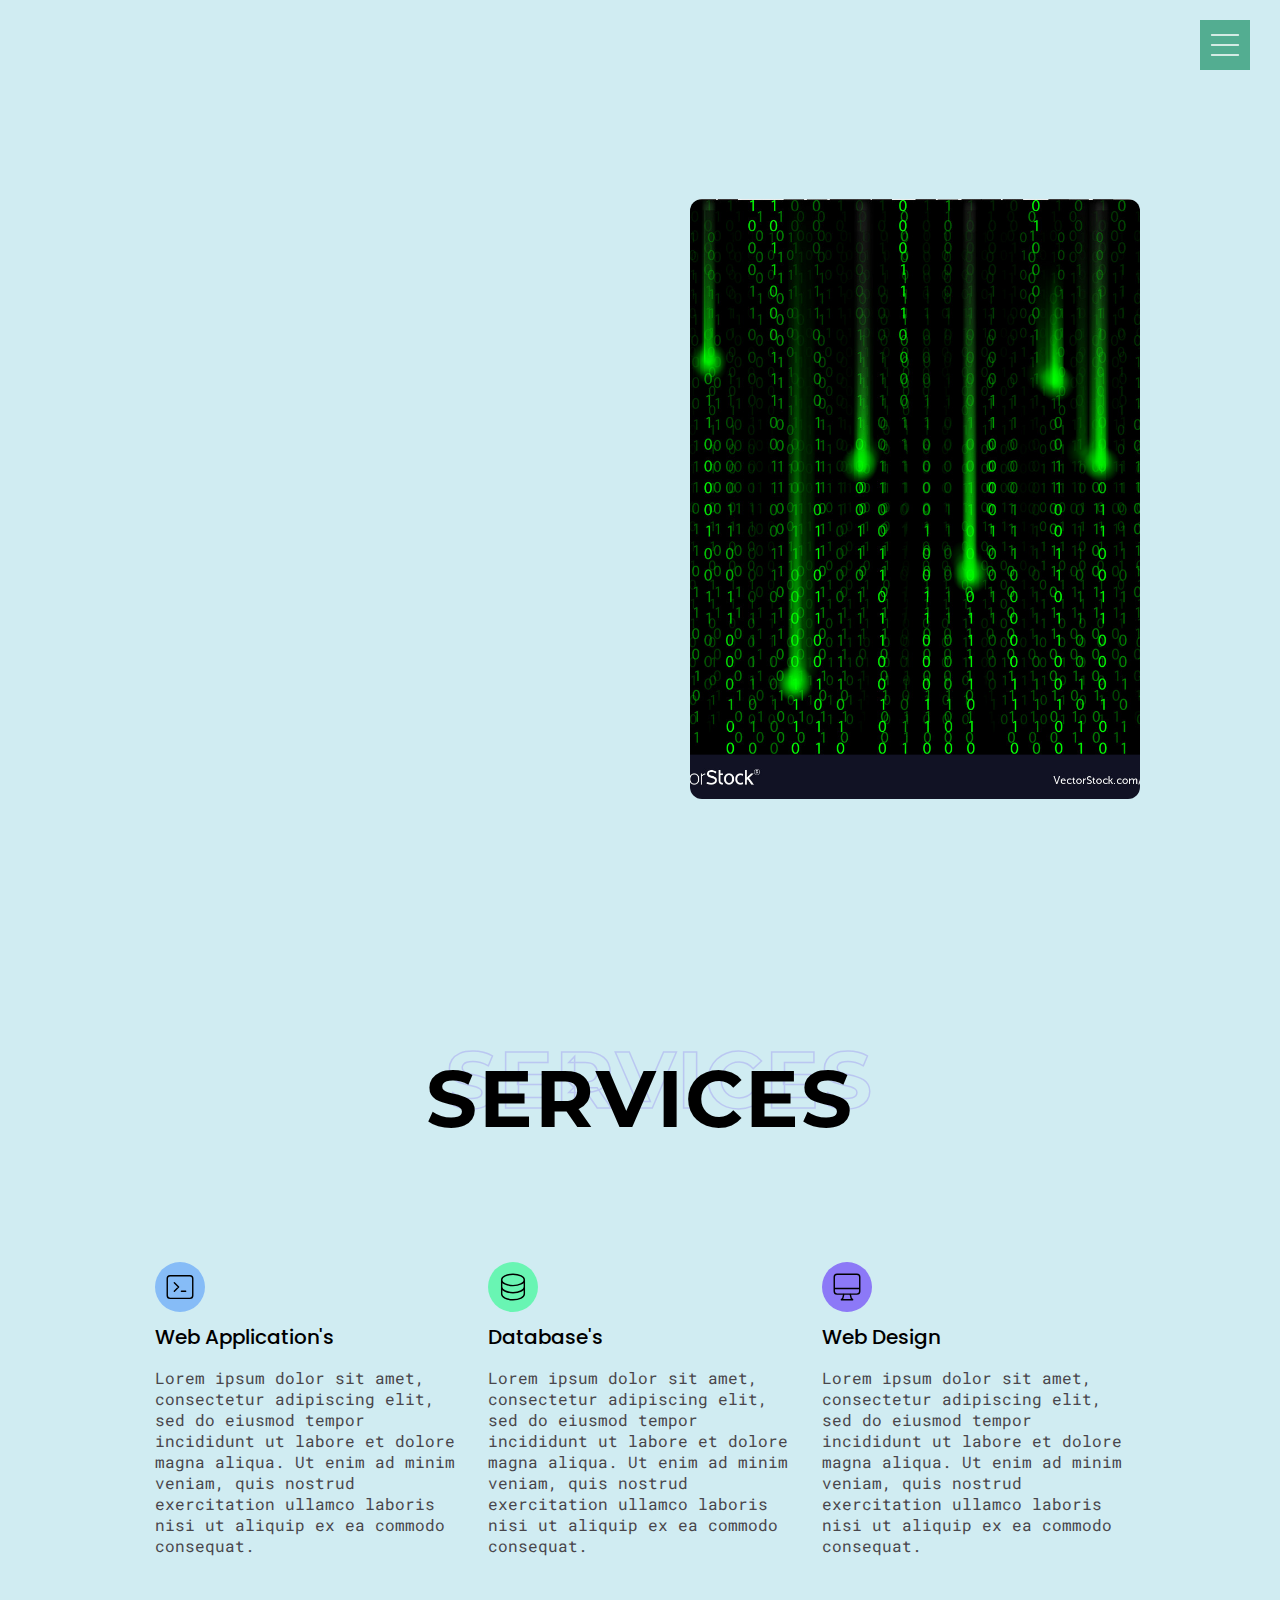
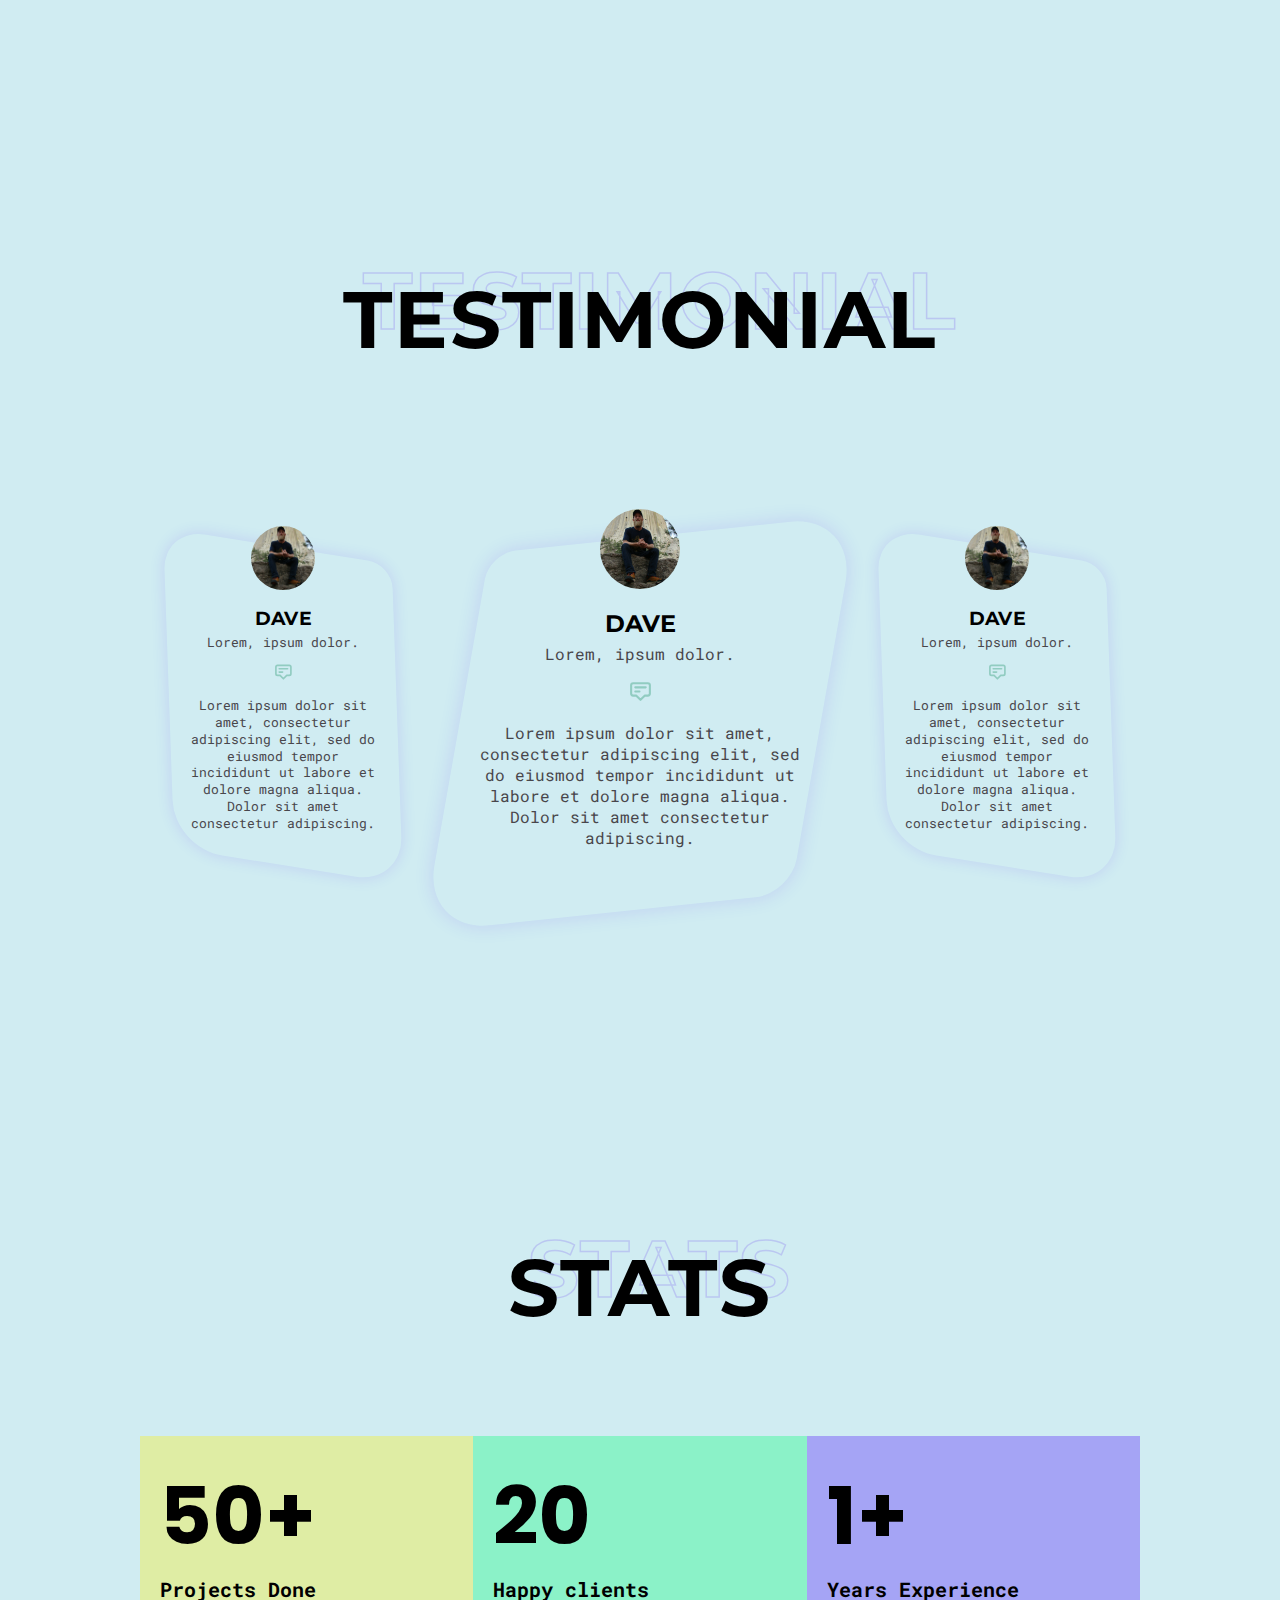
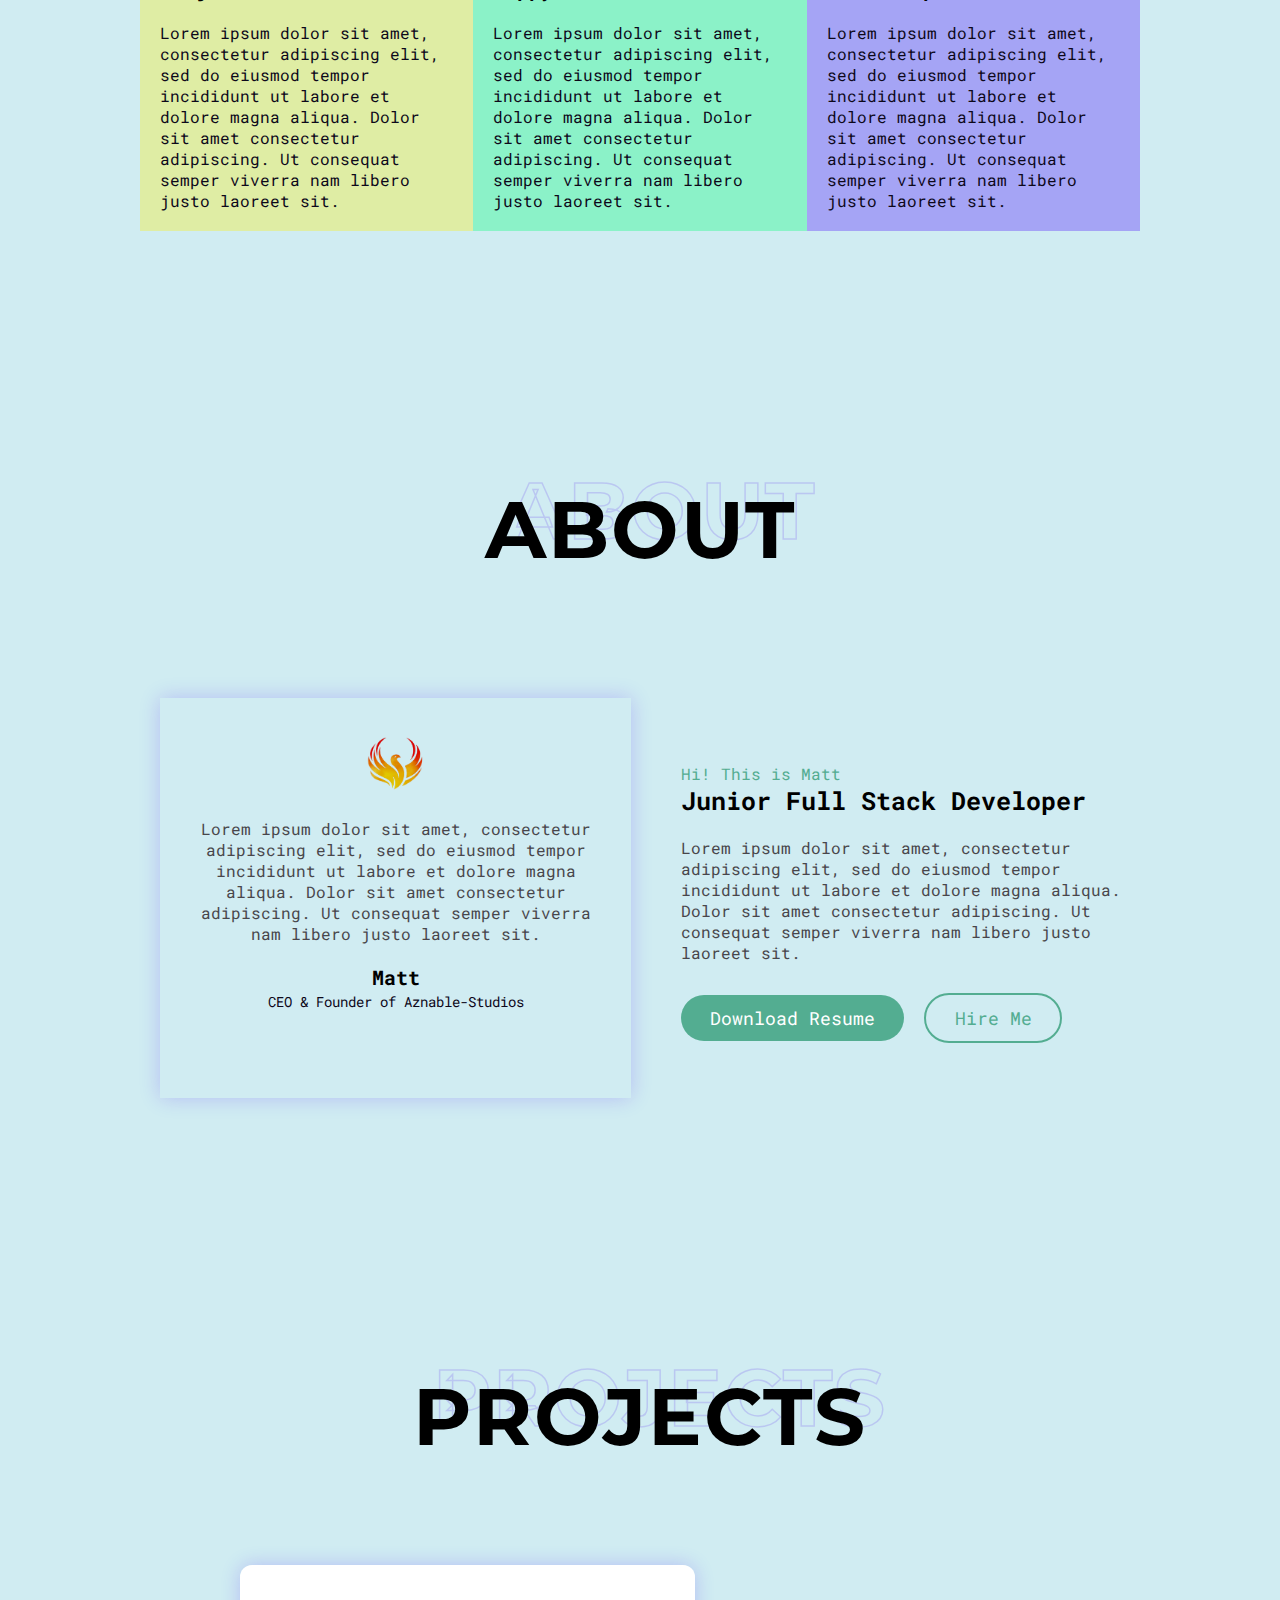
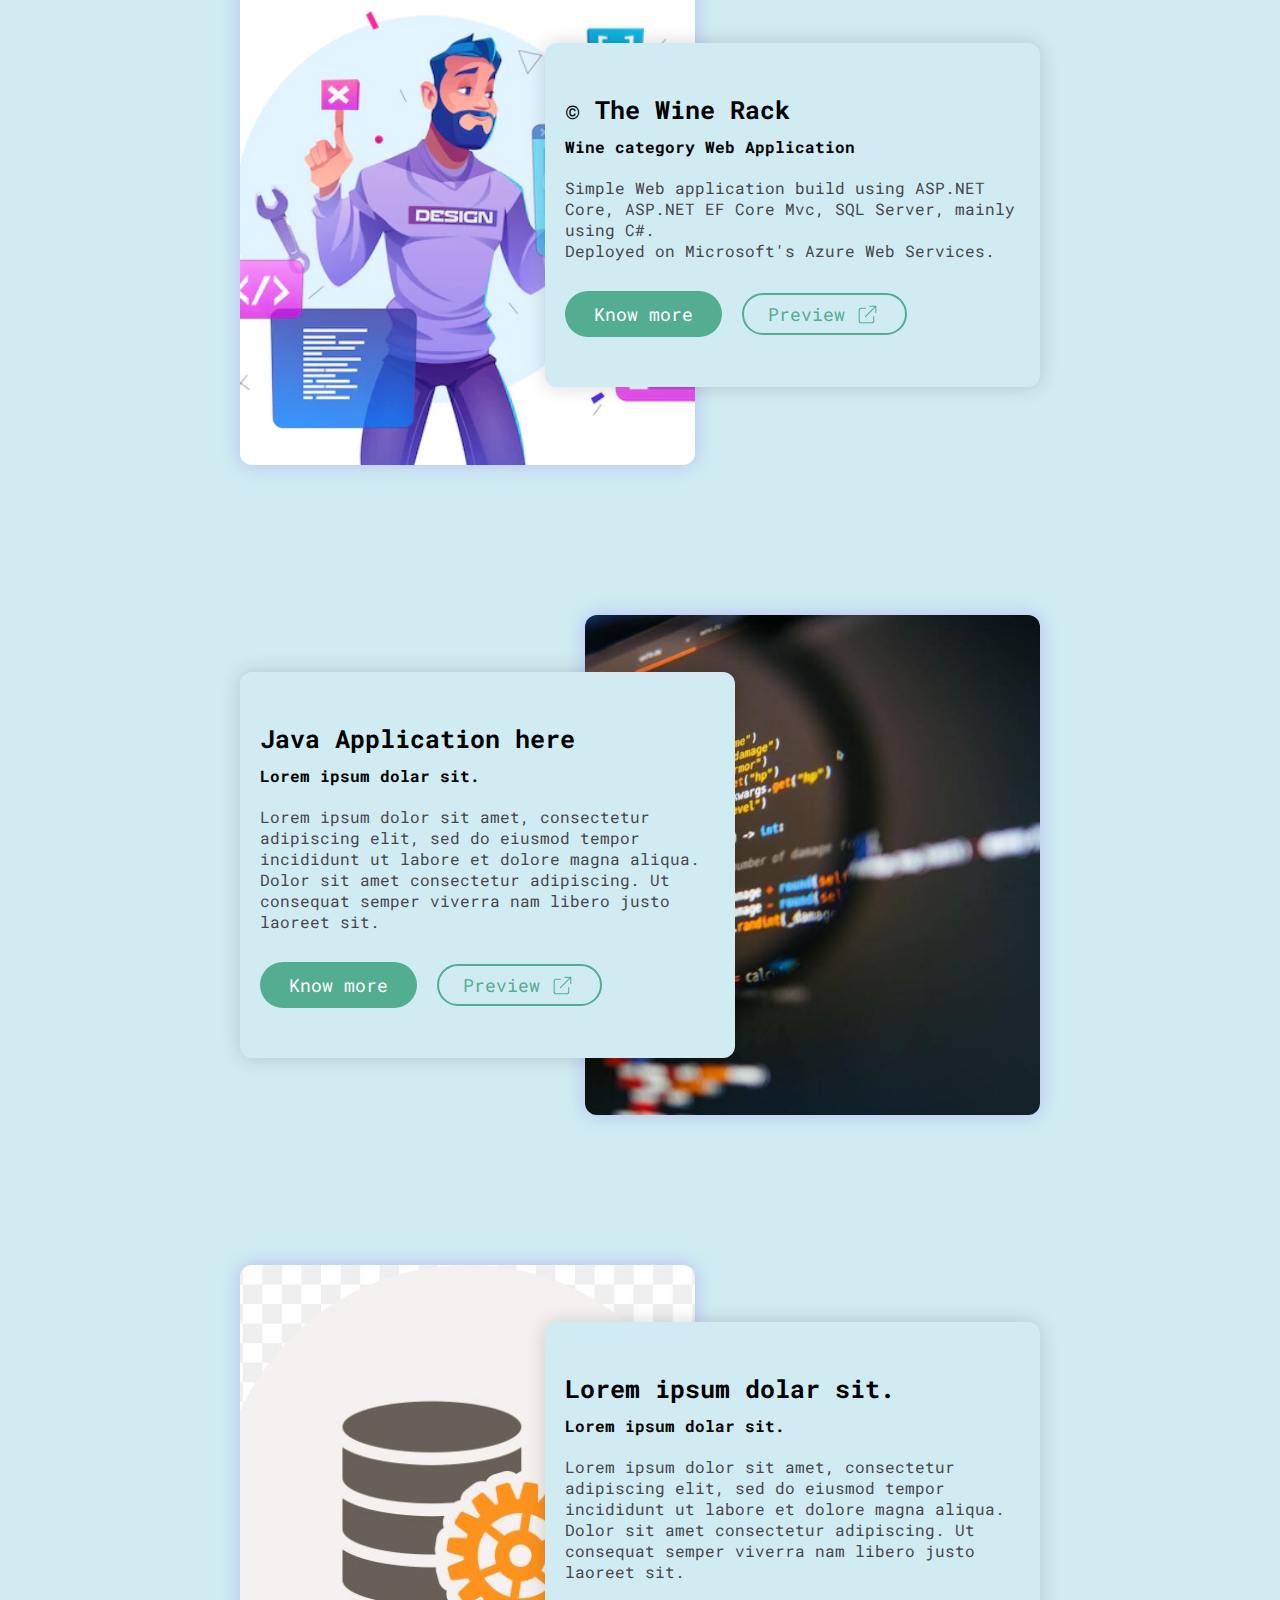
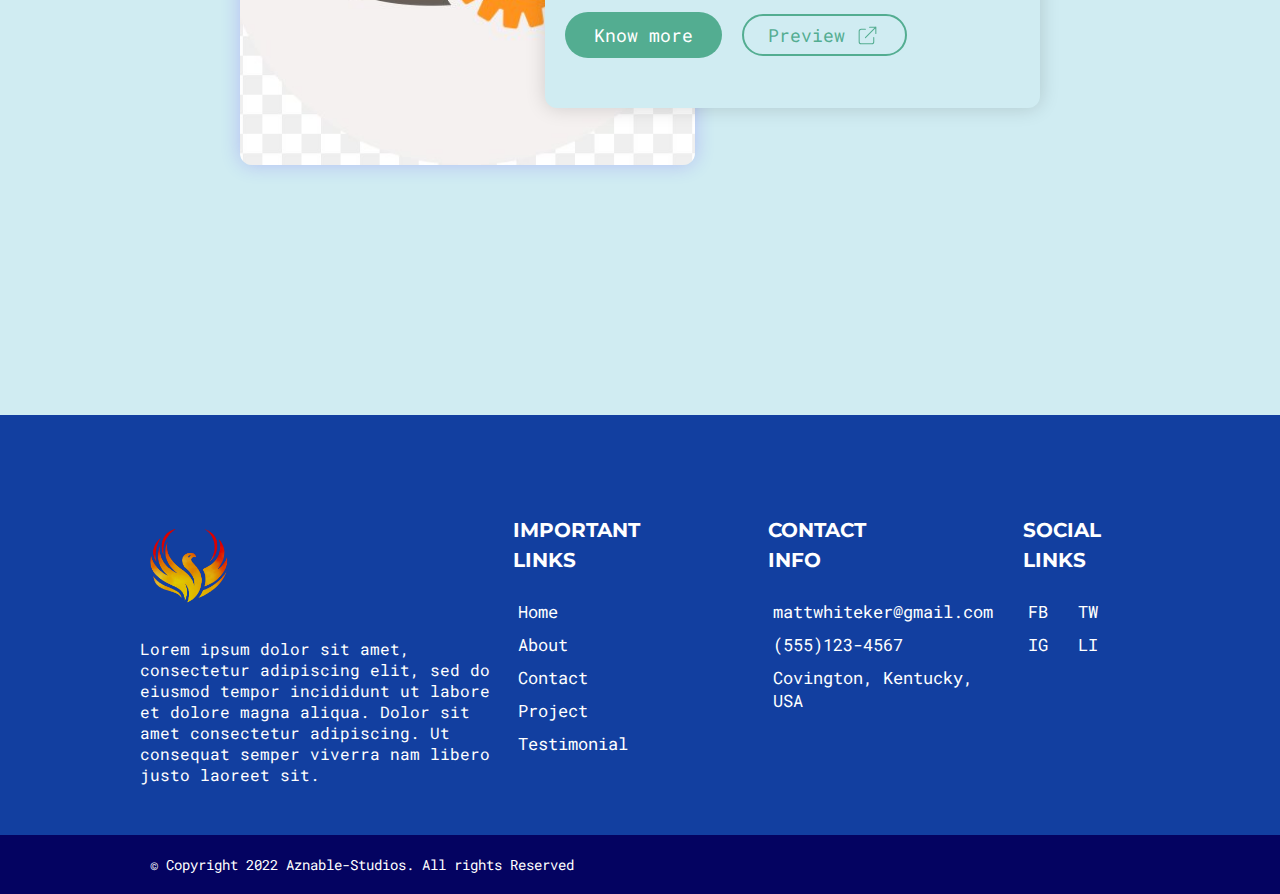
==== index.html @ 870ad78e "inital commit" ====
<!DOCTYPE html>
<html lang="en">
<head>
    <meta charset="UTF-8">
    <meta http-equiv="X-UA-Compatible" content="IE=edge">
    <meta name="viewport" content="width=device-width, initial-scale=1.0">
    <title>Matthew's - Portfolio</title>
    <link rel="shortcut icon" href="./images/phoenix.png" type="image/x-icon">
    <link rel="stylesheet" href="./style.css">
</head>


<body>
    <!-- Scroll to Top button -->
    <div class="scroll-top">
        <svg xmlns="http://www.w3.org/2000/svg" class="h-6 w-6" fill="none" 
        viewBox="0 0 24 24" stroke="currentColor" stroke-width="1">
            <path stroke-linecap="round" stroke-linejoin="round" 
            d="M8 7l4-4m0 0l4 4m-4-4v18" />
        </svg>
    </div>
    <!-- End Scroll to Top button -->


    <!-- Navigation Section -->
    <section id="navigation">
        <div class="nav-icon">
            <svg xmlns="http://www.w3.org/2000/svg" class="h-6 w-6" fill="none" 
            viewBox="0 0 24 24" stroke="currentColor" stroke-width="1">
                <path stroke-linecap="round" stroke-linejoin="round" 
                d="M4 6h16M4 12h16M4 18h16" />
            </svg>
        </div>        
    </section>
    <section id="nav-content">
        <div class="close-btn">
            <svg xmlns="http://www.w3.org/2000/svg" class="h-6 w-6" fill="none" 
            viewBox="0 0 24 24" stroke="currentColor" stroke-width="3">
                <path stroke-linecap="round" stroke-linejoin="round" 
                d="M6 18L18 6M6 6l12 12" />
            </svg>
        </div>
        <div class="wrapper">
            <h2 class="section-heading" data-outline="Menu">Menu</h2>
            <nav>
                <ul>                  
                    <li><a data-text="Home" href="#hero">Home</a></li>
                    <li><a data-text="About" href="#about">About</a></li>
                    <li><a data-text="Projects" href="#projects">Projects</a></li>
                    <li><a data-text="Testimonial" href="#testimonial">Testimonial</a></li>
                    <li><a data-text="Contact" href="./contact.html">Contact</a></li>
                </ul>
            </nav>
        </div>
    </section>
    <!-- End Navigation Section -->


    <!-- Hero Section -->
    <section id="hero">
        <div class="container">
        <div class="left">
            <p class="subheading">Hello, I'm Matt</p>
            <h2 class="heading">
                <div class="wrapper"><span>Junior</span></div>
                <div class="wrapper"><span>Full-Stack</span></div>
                <div class="wrapper"><span>Developer</span></div>
            </h2>
            <p class="desc">I'm a self taught Junior Java developer,
                I have experience in:
                C#, Java, HTML, CSS, ASP.NET CORE, ASP.NET EF CORE, MVC Web applications,
                Azure, Spring, Javascript.
                IDE's: Eclipse, VS 2019 community, VS Code.
                Database's: MySQL, SQL.
                Version Control: git, GitHub. 
                Operating Systems: Linux (Ubuntu), Windows Office & OS.
                    I have deployed a live web applications
                using Azure Web services.
            </p>
            <div class="buttons">
                <a href="#projects" class="primary-btn">See My Work</a>
                <a href="#">
                    <svg xmlns="http://www.w3.org/2000/svg" class="h-6 w-6" 
                    fill="none" viewBox="0 0 24 24" stroke="currentColor" stroke-width="1">
                        <path stroke-linecap="round" stroke-linejoin="round" 
                        d="M14.752 11.168l-3.197-2.132A1 1 0 0010 9.87v4.263a1 1 0 
                        001.555.832l3.197-2.132a1 1 0 000-1.664z" />
                        <path stroke-linecap="round" stroke-linejoin="round" 
                        d="M21 12a9 9 0 11-18 0 9 9 0 0118 0z" />
                    </svg>
                </a>
            </div>
        </div>
        <div class="right">
            <img src="./images/matrix_background.jpg" alt="Matthew">           
        </div>
        </div>
    </section>
    <!-- End Hero Section -->


    <!-- Services Section -->
<section id="services">
    <div class="container">
        <h2 class="section-heading" data-outline="Services"> Services</h2>
        <div class="all-items">
            <div class="item">
                <div class="icons">
                    <svg xmlns="http://www.w3.org/2000/svg" class="h-6 w-6" 
                    fill="none" viewBox="0 0 24 24" stroke="currentColor" stroke-width="1">
                        <path stroke-linecap="round" stroke-linejoin="round" d="M8 9l3 3-3 3m5 
                        0h3M5 20h14a2 2 0 002-2V6a2 2 0 00-2-2H5a2 2 0 00-2 2v12a2 2 0 002 2z" />
                    </svg>
                </div>
                <h3 class="item-heading">Web Application's</h3>
                <p class="item-desc">
                    Lorem ipsum dolor sit amet, consectetur adipiscing elit, 
                    sed do eiusmod tempor incididunt ut labore et dolore magna aliqua. 
                    Ut enim ad minim veniam, quis nostrud exercitation ullamco laboris 
                    nisi ut aliquip ex ea commodo consequat.
                </p>
            </div>
            <div class="item">
                <div class="icons">
                    <svg xmlns="http://www.w3.org/2000/svg" class="h-6 w-6" 
                    fill="none" viewBox="0 0 24 24" stroke="currentColor" 
                    stroke-width="1">
                        <path stroke-linecap="round" stroke-linejoin="round" 
                        d="M4 7v10c0 2.21 3.582 4 8 4s8-1.79 8-4V7M4 7c0 2.21
                        3.582 4 8 4s8-1.79 8-4M4 7c0-2.21 3.582-4 8-4s8 1.79 8 
                        4m0 5c0 2.21-3.582 4-8 4s-8-1.79-8-4" />
                    </svg>
                </div>
                <h3 class="item-heading">Database's</h3>
                <p class="item-desc">
                    Lorem ipsum dolor sit amet, consectetur adipiscing elit, 
                    sed do eiusmod tempor incididunt ut labore et dolore magna aliqua. 
                    Ut enim ad minim veniam, quis nostrud exercitation ullamco laboris 
                    nisi ut aliquip ex ea commodo consequat.
                </p>
            </div>
            <div class="item">
                <div class="icons">
                    <svg xmlns="http://www.w3.org/2000/svg" 
                    class="h-6 w-6" fill="none" viewBox="0 0 24 24" 
                    stroke="currentColor" stroke-width="1">
                        <path stroke-linecap="round" stroke-linejoin="round" 
                        d="M9.75 17L9 20l-1 1h8l-1-1-.75-3M3 13h18M5 17h14a2 2 0 
                        002-2V5a2 2 0 00-2-2H5a2 2 0 00-2 2v10a2 2 0 002 2z" />
                    </svg>
                </div>
                <h3 class="item-heading">Web Design</h3>
                <p class="item-desc">
                    Lorem ipsum dolor sit amet, consectetur adipiscing elit, 
                    sed do eiusmod tempor incididunt ut labore et dolore magna aliqua. 
                    Ut enim ad minim veniam, quis nostrud exercitation ullamco laboris 
                    nisi ut aliquip ex ea commodo consequat.
                </p>
            </div>
        </div>
    </div>
</section>
    <!-- End Services Section -->


    <!-- Testimonial Section -->
    <section id="testimonial">
        <div class="container">
            <h1 class="section-heading"
            data-outline="Testimonial">Testimonial</h1>
            <div class="all-items">
                <div class="item">
                    <div class="img">
                        <img src="./images/DSC06944.JPG" alt="">
                    </div>
                    <h3 class="testimonial-heading">Dave</h3>
                    <p class="testimonial-subheading">Lorem, ipsum
                        dolor. </p>
                        <div class="icons">
                            <svg xmlns="http://www.w3.org/2000/svg" class="h-6 w-6" 
                            fill="none" viewBox="0 0 24 24" stroke="currentColor" stroke-width="2">
                                <path stroke-linecap="round" stroke-linejoin="round" d="M7 8h10M7
                                12h4m1 8l-4-4H5a2 2 0 01-2-2V6a2 2 0 012-2h14a2 2 0 012 2v8a2 2 0 
                                01-2 2h-3l-4 4z" />
                            </svg>
                        </div>
                        <p class="testimonial-desc">
                            Lorem ipsum dolor sit amet, consectetur adipiscing elit,
                            sed do eiusmod tempor incididunt ut labore et dolore magna aliqua. 
                            Dolor sit amet consectetur adipiscing. 
                        </p>
            </div>
            <div class="item">
                <div class="img">
                    <img src="./images/DSC06944.JPG" alt="">
                </div>
                <h3 class="testimonial-heading">Dave</h3>
                <p class="testimonial-subheading">Lorem, ipsum
                    dolor. </p>
                    <div class="icons">
                        <svg xmlns="http://www.w3.org/2000/svg" class="h-6 w-6" 
                        fill="none" viewBox="0 0 24 24" stroke="currentColor" stroke-width="2">
                            <path stroke-linecap="round" stroke-linejoin="round" d="M7 8h10M7
                            12h4m1 8l-4-4H5a2 2 0 01-2-2V6a2 2 0 012-2h14a2 2 0 012 2v8a2 2 0 
                            01-2 2h-3l-4 4z" />
                        </svg>
                    </div>
                    <p class="testimonial-desc">
                        Lorem ipsum dolor sit amet, consectetur adipiscing elit,
                        sed do eiusmod tempor incididunt ut labore et dolore magna aliqua. 
                        Dolor sit amet consectetur adipiscing. 
                    </p>
        </div>
        <div class="item">
            <div class="img">
                <img src="./images/DSC06944.JPG" alt="">
            </div>
            <h3 class="testimonial-heading">Dave</h3>
            <p class="testimonial-subheading">Lorem, ipsum
                dolor. </p>
                <div class="icons">
                    <svg xmlns="http://www.w3.org/2000/svg" class="h-6 w-6" 
                    fill="none" viewBox="0 0 24 24" stroke="currentColor" stroke-width="2">
                        <path stroke-linecap="round" stroke-linejoin="round" d="M7 8h10M7
                        12h4m1 8l-4-4H5a2 2 0 01-2-2V6a2 2 0 012-2h14a2 2 0 012 2v8a2 2 0 
                        01-2 2h-3l-4 4z" />
                    </svg>
                </div>
                <p class="testimonial-desc">
                    Lorem ipsum dolor sit amet, consectetur adipiscing elit,
                    sed do eiusmod tempor incididunt ut labore et dolore magna aliqua. 
                    Dolor sit amet consectetur adipiscing. 
                </p>
    </div>
        </div>
    </section>
    <!-- End Testimonial Section -->


    <!-- Stats Section -->
    <section id="stats">
        <div class="container">
            <h2 class="section-heading" data-outline="Stats">Stats</h2>
            <div class="all-items">
                <div class="item">
                    <h2 class="number">50+</h2>
                    <h3 class="stats-sub-heading">Projects Done</h3>
                    <p>
                        Lorem ipsum dolor sit amet, consectetur adipiscing elit, 
                        sed do eiusmod tempor incididunt ut labore et dolore magna aliqua.
                        Dolor sit amet consectetur adipiscing. Ut consequat semper viverra 
                        nam libero justo laoreet sit.
                    </p>
                </div>
                <div class="item">
                    <h2 class="number">20</h2>
                    <h3 class="stats-sub-heading">Happy clients</h3>
                    <p>
                        Lorem ipsum dolor sit amet, consectetur adipiscing elit, 
                        sed do eiusmod tempor incididunt ut labore et dolore magna aliqua.
                        Dolor sit amet consectetur adipiscing. Ut consequat semper viverra 
                        nam libero justo laoreet sit.
                    </p>
                </div>
                <div class="item">
                    <h2 class="number">1+</h2>
                    <h3 class="stats-sub-heading">Years Experience</h3>
                    <p>
                        Lorem ipsum dolor sit amet, consectetur adipiscing elit, 
                        sed do eiusmod tempor incididunt ut labore et dolore magna aliqua.
                        Dolor sit amet consectetur adipiscing. Ut consequat semper viverra 
                        nam libero justo laoreet sit.
                    </p>
                </div>
            </div>
        </div>
    </section>
    <!-- End Stats Section -->


    <!-- About Section -->
    <section id="about">
        <div class="container">
            <h2 class="section-heading" data-outline="About">About</h2>
            <div class="wrapper">
                <div class="left">
                    <div class="card">
                        <div class="img">
                            <img src="./images/phoenix.png" alt="">
                        </div>
                        <p class="card-desc">Lorem ipsum dolor sit amet, 
                            consectetur adipiscing elit, sed do eiusmod 
                            tempor incididunt ut labore et dolore magna aliqua. 
                            Dolor sit amet consectetur adipiscing. Ut consequat 
                            semper viverra nam libero justo laoreet sit.</p>
                            <h3 class="card-name">Matt</h3>
                            <p class="card-sub-title">CEO & Founder of Aznable-Studios</p>
                    </div>
                </div>            
                <div class="right">
                    <p class="subheading">Hi! This is Matt</p>
                    <h2 class="slogan">Junior Full Stack Developer</h2>
                    <p class="right-text">Lorem ipsum dolor sit amet, consectetur adipiscing
                        elit, sed do eiusmod tempor incididunt ut labore et dolore magna aliqua. 
                        Dolor sit amet consectetur adipiscing. Ut consequat semper viverra nam 
                        libero justo laoreet sit.</p>
                        <div class="buttons">
                            <a href="./Matthew Whiteker Resume 2022.pdf" class="primary-btn"
                            download>Download Resume</a>
                            <a href="/contact.html" class="primary-btn outline">Hire Me</a>
                        </div>
                </div>
            </div>
        </div>
    </section>
    <!-- End About Section -->


    <!-- Project Section -->
    <section id="projects">
        <div class="container">
            <h2 class="section-heading" data-outline="Projects">Projects     
            </h2>
            <div class="all-items">
                <div class="item">
                    <div class="left">
                        <div class="img">
                            <img src="./images/cool art.jpg" alt="project">
                        </div>
                    </div>
                    <div class="right">
                        <h2 class="project-title">&copy The Wine Rack                        
                        </h2>
                        <h3 class="project-sub-title">Wine category Web Application</h3>
                            <p class="project-desc">
                                Simple Web application build using ASP.NET Core, 
                                ASP.NET EF Core Mvc, SQL Server, mainly using C#.
                                <br> Deployed on Microsoft's Azure Web Services.
                            </p>
                            <div class="buttons">
                                <a href="https://github.com/Aznable-697/MvcWineAPP" class="primary-btn">Know more</a>
                                <a href="http://thewinerack.azurewebsites.net/" class="primary-btn outline external-link">
                                    <span>Preview</span>
                                    <svg xmlns="http://www.w3.org/2000/svg" class="h-6 w-6" 
                                    fill="none" viewBox="0 0 24 24" stroke="currentColor" 
                                    stroke-width="1">
                                        <path stroke-linecap="round" stroke-linejoin="round" 
                                        d="M10 6H6a2 2 0 00-2 2v10a2 2 0 002 2h10a2 2 0 
                                        002-2v-4M14 4h6m0 0v6m0-6L10 14" />
                                    </svg>
                                </a>
                            </div>
                    </div>
                </div>
                <div class="item">
                    <div class="left">
                        <div class="img">
                            <img src="./images/code-developer-programming.jpg" alt="project">
                        </div>
                    </div>
                    <div class="right">
                        <h2 class="project-title">Java Application here                        
                        </h2>
                        <h3 class="project-sub-title">Lorem ipsum dolar
                            sit.</h3>
                            <p class="project-desc">
                                Lorem ipsum dolor sit amet, consectetur adipiscing elit, 
                                sed do eiusmod tempor incididunt ut labore et dolore magna 
                                aliqua. Dolor sit amet consectetur adipiscing. Ut consequat 
                                semper viverra nam libero justo laoreet sit.
                            </p>
                            <div class="buttons">
                                <a href="#" class="primary-btn">Know more</a>
                                <a href="#" class="primary-btn outline external-link">
                                    <span>Preview</span>
                                    <svg xmlns="http://www.w3.org/2000/svg" class="h-6 w-6" 
                                    fill="none" viewBox="0 0 24 24" stroke="currentColor" 
                                    stroke-width="1">
                                        <path stroke-linecap="round" stroke-linejoin="round" 
                                        d="M10 6H6a2 2 0 00-2 2v10a2 2 0 002 2h10a2 2 0 
                                        002-2v-4M14 4h6m0 0v6m0-6L10 14" />
                                    </svg>
                                </a>
                            </div>
                    </div>
                </div>
                <div class="item">
                    <div class="left">
                        <div class="img">
                            <img src="./images/database-computer.jpg" alt="project">
                        </div>
                    </div>
                    <div class="right">
                        <h2 class="project-title">Lorem ipsum dolar sit.                        
                        </h2>
                        <h3 class="project-sub-title">Lorem ipsum dolar
                            sit.</h3>
                            <p class="project-desc">
                                Lorem ipsum dolor sit amet, consectetur adipiscing elit, 
                                sed do eiusmod tempor incididunt ut labore et dolore magna 
                                aliqua. Dolor sit amet consectetur adipiscing. Ut consequat 
                                semper viverra nam libero justo laoreet sit.
                            </p>
                            <div class="buttons">
                                <a href="#" class="primary-btn">Know more</a>
                                <a href="#" class="primary-btn outline external-link">
                                    <span>Preview</span>
                                    <svg xmlns="http://www.w3.org/2000/svg" class="h-6 w-6" 
                                    fill="none" viewBox="0 0 24 24" stroke="currentColor" 
                                    stroke-width="1">
                                        <path stroke-linecap="round" stroke-linejoin="round" 
                                        d="M10 6H6a2 2 0 00-2 2v10a2 2 0 002 2h10a2 2 0 
                                        002-2v-4M14 4h6m0 0v6m0-6L10 14" />
                                    </svg>
                                </a>
                            </div>
                    </div>
                </div>
            </div>
        </div>
    </section>
    <!-- End Project Section -->


    <!-- Footer Section -->
    <section id="footer">
        <div class="container">
            <footer>
                <div class="col-1">
                    <div class="logo">
                        <a href="#">
                            <img src="./images/phoenix.png" alt="logo">
                        </a>
                    </div>
                    <p>
                        Lorem ipsum dolor sit amet, consectetur adipiscing elit, 
                        sed do eiusmod tempor incididunt ut labore et dolore magna aliqua. 
                        Dolor sit amet consectetur adipiscing. Ut consequat semper viverra 
                        nam libero justo laoreet sit.
                    </p>
                </div>
                <div class="col-2">
                    <h2 class="column-heading">Important<br>Links</h2>
                    <ul>
                        <li><a href="./idnex.html#hero">Home</a></li>
                        <li><a href="./idnex.html#about">About</a></li>
                        <li><a href="./contact.html">Contact</a></li>
                        <li><a href="./idnex.html#projects">Project</a></li>
                        <li><a href="./idnex.html#testimonial">Testimonial</a></li>
                    </ul>
                </div>
                <div class="col-3">
                    <h2 class="column-heading">Contact<br>Info</h2>
                    <ul>
                        <li><a href="mailto:mattwhiteker@gmail.com">
                            mattwhiteker@gmail.com</a></li>
                        <li><a href="#">(555)123-4567</a></li>
                        <li><a href="./contact.html">Covington, Kentucky, USA</a></li>                        
                    </ul>
                </div>
                <div class="col-4">
                    <h2 class="column-heading">Social<br>Links</h2>
                    <ul>
                        <li><a href="#">FB</a></li>
                        <li><a href="#">TW</a></li>
                        <li><a href="#">IG</a></li>
                        <li><a href="#">LI</a></li>
                    </ul>
                </div>
            </footer>
        </div>        
    </section>
    <!-- Copyright Section -->
    <section id="copyright">
        <div class="container">
            <p>&copy; Copyright 2022 Aznable-Studios. All rights Reserved</p>
        </div>
    </section>
    <!-- End Copyright Section -->
        <!-- End Footer Section -->
    <!-- Javascript Section -->
    <script src="./main.js"></script>
    <!-- End Javascript Section -->

</body>

</html>
---- style.css ----
@import url('https://fonts.googleapis.com/css2?family=Montserrat:wght@700;900&family=Poppins:wght@600&family=Roboto+Mono:wght@300;500&display=swap');

/* Variables */
:root {
    --primary-color: #53ad91;
    --secondary-black: #0d081a;
    --secondary-gray: #48464b;
    --body-bg: #d0ecf2;
}

/* Global Stylers */
* {
    padding: 0;
    margin: 0;
    box-sizing: border-box;
}

html {
    font-family: 'Roboto Mono', sans-serif;
    font-size: 10px;
    scroll-behavior: smooth;
}

body {
    background-color: var(--body-bg);
}

img {
    width: 100%;
    height: 100%;
}

a {
    color: black;
    text-decoration: none;
}

p {
    font-size: 1.6rem;
    color: var(--secondary-black);
}

section {
    display: flex;
    align-items: center;
    justify-content: center;
}

.container {
    width: 90%;
    height: 100%;
    margin: 0 auto;
    max-width: 1000px;
}

.primary-btn {
    display: inline-block;
    background-color: var(--primary-color);
    color: white;
    font-size: 1.8rem;
    padding: 0.6em 1.6em;
    border-radius:50px;
}

.buttons {
    margin-top: 3rem;
    display: flex;
    align-items:center;
    justify-content: flex-start;
    gap: 2rem;
}

.buttons svg {
    width: 50px;
    color: var(--primary-color);
}

.section-heading {
    font-size: clamp(2rem, 10vw, 8rem);
    text-transform: uppercase;
    font-family: 'Montserrat';
    letter-spacing: 0.2rem;
    text-align: center;
    position: relative;
    margin-bottom: 10rem;
}

.section-heading::before {
    content:attr(data-outline);
    position: absolute;
    left: 2%;
    top: -20%;
    width: 100%;
    text-align: center;
    text-transform: uppercase;
    font-family: 'Montserrat';
    letter-spacing: 0.2rem;
    color: transparent;
    -webkit-text-stroke: 1.5px #5a24ed2f;
    z-index: -1;
}

.buttons .primary-btn.outline {
    background-color: transparent;
    color: var(--primary-color);
    border-radius: 50px;
    border: 2px solid var(--primary-color);
}

/* Scroll to Top Button Style */
.scroll-top {
    z-index: 100;
    width: 60px;
    height: 60px;
    background-color: white;
    position: fixed;
    bottom: 10px;
    right: 10px;
    cursor: pointer;
    border-radius: 6px;
    /* display: flex; */
    display: none;
    align-items: center;
    justify-content: center;
    box-shadow: 0px 0px 20px rgba(71, 40, 182, 0.226);
    transform: scale(0.9);
    transition: 0.3s ease ease-in-out transform;
}

.scroll-top svg {
    width: 50%;
    color: black;
    pointer-events: none;
}

/* Navigation Style */
#navigation {
    position: fixed;
    right: 30px;
    top: 20px;
    height: auto;
    z-index: 100;
}

#navigation .nav-icon {
    width: 50px;
    height: 50px;     
    cursor: pointer;
    background-color: var(--primary-color);
    display: flex;
    align-items: center;
    justify-content: center;
}

#navigation .nav-icon svg {
    color: white;
    width: 80%;
}

#nav-content {
    position: fixed;
    right: 0;
    width: 80%;
    height: 100%;
    max-width: 800px;
    z-index: 100;
    background-color: var(--secondary-black);
    color: white;
    display: flex;
    align-items: center;
    justify-content: center;
    overflow: hidden;
    transform: translateX(105%);
    transition: 0.3s ease transform;
}

#nav-content.show {
    transform: translateX(0);
    box-shadow: -6px 0px 29px 7px #000000a3;
}

#nav-content .section-heading {
    text-align: left;
}

#nav-content .section-heading::before {
    -webkit-text-stroke: 1.5px #afadad25;
    text-align: left;
}

#nav-content .wrapper {
    width: 70%;
    position: relative;
}

#nav-content ul {
    list-style: none;
    text-align: left;
}

#nav-content ul li {
    margin-bottom:  2rem;
}

#nav-content ul li a {
    display: inline-block;
    color: white;
    width: 100%;
    font-size: 5rem;
    font-family: 'Montserrat', sans-serif;
}

#nav-content ul li a::after {
    content: attr(data-text);
    pointer-events: none;
    position: absolute;
    right: -150px;
    bottom: 30%;
    width: 100%;
    color: transparent;
    -webkit-text-stroke: 1.5px #afadad25;
    opacity: 0;
    z-index: -1;
    text-align: center;
    transform: rotate(90deg) scale(3);
    transition: .3s ease;
    transition-property: opacity, transform;
}

#nav-content ul li a:hover::after {
    opacity: 1;
    transform: scale(3) translate(10px) rotate(90deg);
}

#nav-content .close-btn {
    position: absolute;
    left: 10px;
    top: 10px;
    color: white;
    width: 40px;
    height: 40px;
    background-color: var(--primary-color);
    display: flex;
    align-items: center;
    justify-content: center;
    border-radius: 50%;
    cursor: pointer;
    transition: 0.3s ease background-color;
}

#nav-content .close-btn svg {
    width: 80%;
}

#nav-content .close-btn:hover {
    background-color: crimson;
}

@media only screen and (max-width: 768px) {
    #navigation {
        right: 10px;
        top: 10px;
    }
    #nav-content nav ul li a::before {
        display: none;
    }
    #nav-content .section-heading {
        text-align: right;
        margin-bottom: 5rem;
    }
    #nav-content .section-heading::before {
        text-align: right;
    }
    #nav-content nav ul {
        text-align: right;
    }
    #nav-content nav ul li a {
        font-size: 2.5rem;
    }
    #nav-content .wrapper {
        width: 90%;
    }
}

/* Hero Section */
#hero{
    height: 100vh;
    width: 100%;
    padding-top: 10rem;   
}

#hero .container {
    display: flex;
    align-items: center;
    justify-content: center;   
}

#hero .container .left {
    flex: 6;
}

#hero .container .right {
    flex: 8;
}

#hero .left .subheading{
    font-size: 1.8rem;
    font-weight: 500;
    text-transform: uppercase;
    color: var(--primary-color);
    opacity: 0;
    animation: fade 0.3s ease-in forwards;
    animation-delay: 1s;    
}

#hero .left .heading {
    font-size: 6rem;
    font-family: 'Montserrat', sans-serif;
    font-weight: 900;
}

#hero .left .heading .wrapper {
    display: inline-block;
    overflow: hidden;
   /* border:1px solid red; */
}

#hero .left .heading .wrapper span {
    position: relative;
    bottom: -70px;
    animation: reveal 1s ease-in-out forwards;
}
@keyframes reveal {
    0% {
        bottom: -70px;
    }
    100% {
        bottom: 0;
    }
}
@keyframes fade {
    0% {
        opacity: 1;
    }
    100% {
        opacity: 1;
    }
}

#hero .left .desc {
    margin-top:2.5rem;
    max-width: 400px;
    
    opacity: 0;
    animation: fade 0.3s ease-in forwards;
    animation-delay: 1s;
}

#hero .left .buttons {
    opacity: 0;
    animation: fade 0.3s ease-in forwards;
    animation-delay: 1s;    
}

#hero .right {
    text-align: right;
}
#hero .right img {
    width: 100%;
    max-width: 450px;
    height: 600px;
    object-fit: cover;
    object-position: 50% 30%;
    border-radius: 12px;
}

@media only screen and (max-width: 768px) {
    html {
        font-size: 9px;
    }
    #hero .container {
        flex-direction: column-reverse;
    }
    #hero .container.right {
        text-align: center;
        flex: 1;
        margin-bottom: 2rem;
    }
    #hero .container.right img {
        width: 100%;
        height: 400px;
    }
    #hero .container .left {
        text-align: center;
        padding-right: 0;
        flex: 1;
        height: fit-content;
    }
    #hero .left .buttons {
        justify-content: center;
    }
    #hero .container .left .heading {
        font-size: 4rem;
        margin: 0 auto;
    }
    #hero .container .left .desc {
        margin: 0 auto;
        margin-top: 2rem;
    }
}
@media only screen and (max-width: 950px) {
    #hero .container.right {
        flex: 6;
    }
}

/* Services Section */

#services {
    padding: 15rem 0;
}

#services .all-items {
    display: flex;
    align-items: center;
    justify-content: center;
}

#services .item {
    padding: 1.5rem;
    border-radius: 12px;
    transition: 0.3s ease background-color;
}

#services .item:nth-child(1):hover {
    background-color: rgb(8 69 241 / 35%);
}

#services .item:nth-child(2):hover {
    background-color: rgba(0, 255, 115, 0.151);
}

#services .item:nth-child(3):hover {
    background-color: #cbbef093;
}

#services .item .icons {
    width: 50px;
    height: 50px;
    padding: 0.8rem;
   /* background-color: red; */
    border-radius: 50%;
    margin-bottom: 1rem;
    }

    #services .item-heading {
        font-weight: 500;
        font-size: 2rem;
        font-family: 'Poppins', sans-serif;
        margin-bottom: 1.5rem;
    }

    #services .item-desc {
        color: var(--secondary-gray);
    }

    #services .item:nth-child(1) .icons {
        background-color: rgb(7 106 255 / 37%);
    }

    #services .item:nth-child(2) .icons {
        background-color: rgba(0, 255, 115, 0.493);
    }

    #services .item:nth-child(3) .icons {
        background-color: #4705fc80;
    }

    @media only screen and (max-width: 768px){
        #services .all-items {
            flex-direction: column;
            text-align: center;
        }
        #services .item .icons {
            margin: 0 auto;
            margin-bottom: 1rem;
        }
        #services .item {
            margin: 2rem 0;
        }
        #services .item:nth-child(1) {
            background-color: rgb(8 69 241 / 35%);
        }
        
        #services .item:nth-child(2) {
            background-color: rgba(0, 255, 115, 0.151);
        }
        
        #services .item:nth-child(3) {
            background-color: #cbbef093;
        }
    }

    /* Testimonial Section Styles*/

    #testimonial {
        padding: 15rem 0;
        overflow-x: hidden;
    }

    #testimonial .all-items {
        display: flex;
        align-items: center;
        justify-content: center;
        gap: 3rem;
    }

    #testimonial .item {
        text-align: center;
        position: relative;
        padding: 20px;
    }

    #testimonial .item:nth-child(1),
    #testimonial .item:nth-child(3) {
        flex: 3;
        transform: scale(0.8);
    }

    #testimonial .item:nth-child(2) {
        flex: 4;
    }

    #testimonial .item::after {
        content: '';
        position: absolute;
       /* height: 120%; */
        width: 100%;
        left: 0;
        top: 45px;
        z-index: -1;
        box-shadow: 0px 0px 20px 0px #4705fc1f;
    }

    #testimonial .item:nth-child(2)::after {
        transform: skew(350deg, 354deg);
        border-radius: 26px 67px 35px 67px;
        height: 100%;
    }
    
    #testimonial .item:nth-child(1)::after,
    #testimonial .item:nth-child(3)::after {
        transform: skew(2deg, 9deg);
        height: 95%;
        border-radius: 52px 30px 59px 60px;
    }


    #testimonial .img {
        width: 80px;
        height: 80px;
        border-radius: 50%;
        overflow: hidden;
        margin: 0 auto;
        margin-bottom:  2rem;
    }

    #testimonial .img img {
        object-fit: cover;
    }

    #testimonial .testimonial-heading {
        font-size: 2.4rem;
        text-transform: uppercase;
        font-family: 'Montserrat', sans-serif;
        margin-bottom: 0.5rem;
    }

    #testimonial .testimonial-subheading {
        font-size: 1.6rem;
        margin-bottom: 1rem;
        color: var(--secondary-gray);
    }

    #testimonial .icons {
        max-width: 25px;
        margin: 1.5rem auto;
        color: var(--primary-color);
        opacity: 0.5;
    }

    #testimonial .testimonial-desc {
        color: var(--secondary-gray);
    }

    @media only screen and (max-width: 950px) {
        #testimonial .all-items {
            flex-direction: column;
            max-width: 400px;
            margin: 0 auto;
            gap: 50px;
        }
    }

    /* Stats Style */

    #stats {
        padding: 20rem 0 10rem 0;        
    }

    #stats .all-items {
        display: flex;
        align-items: center;
        justify-content: center;
    }

    #stats .all-items .item {
        padding: 2rem;
    }

    #stats .number {
        font-family: 'Poppins', sans-serif;
        font-size: 8rem;
    }
    #stats .stats-sub-heading {
        font-size: 2rem;
        margin-bottom: 2rem;
    }

    #stats .all-items .item:nth-child(1) {
        background-color: rgba(255, 238, 0, 0.322);
    }
    #stats .all-items .item:nth-child(2) {
        background-color: rgba(0, 255, 115, 0.329);
    }
    #stats .all-items .item:nth-child(3) {
        background-color: #4705fc50;
    }
    @media only screen and (max-width: 768px) {
        #stats .all-items {
            flex-direction: column;
        }
    }

    /* About Section*/

    #about {
        padding: 15rem 0;
    }

    #about .wrapper {
        display: flex;
        align-items: center;
        justify-content: center;
        gap: 3rem;
    }

    #about .left {
        padding: 2rem;
        text-align: center;
    }

    #about .left .card {
        box-shadow: 0px 0px 20px #4705fc33;
        padding: 3rem;
        border-radius: 12;
        min-height: 400px;
    }

    #about .left .card .img {
        width: 70px;
        height: 70px;
        margin: 0 auto;
        overflow: hidden;
        border-radius: 50;
        margin-bottom: 2rem;
    }

    #about .left .card .img img {
        object-fit: cover;
    }

    #about .left .card .card-desc {
        color: var(--secondary-gray);
        margin-bottom: 2rem;
    }

    #about .left .card .card-name {
        font-size: 2rem;
        margin-bottom: 0.2rem;
    }

    #about .left .card .card-sub-title {
        font-size: 1.4rem;        
    }

    #about .subheading {
        color: var(--primary-color);
        margin-top: 1rem;
    }

    #about .right .slogan {
        font-size: 2.5rem;
        margin-bottom: 2rem;
    }

    #about .right .right-text {
        color: var(--secondary-gray);
    }

    @media only screen and (max-width: 768px) {
        #about .wrapper {
            flex-direction: column-reverse;
            text-align: center;
        }
        #about .right .buttons {
            flex-direction: column;
        }
        #about .right buttons a {
            width: 100%;
            text-align: center;
        }
    }

    /* Project Section Style*/

    #projects {
        padding: 10rem 0;
    }

    #projects .item {
        display: flex;
        align-items: center;
        justify-content: center;
        max-width: 800px;
        margin: 0 auto;
        margin-bottom: 15rem;
    }

    #projects .item:nth-child(even) {
        flex-direction: row-reverse;
    }

    #projects .item .left {
        flex: 1;
    }

    #projects .item .right {
        flex: 1;
        margin-left: -150px;
        background-color: var(--body-bg);
        padding: 5rem 2rem;
        border-radius: 12px;
        box-shadow: 0 0 20px #00000028;
        z-index: 2;
    }
    
    #projects .item:nth-child(even) .right {
        margin-left: 0;
    }

    #projects .item:nth-child(even) .left {
        margin-left: -150px;
    }

    #projects .item .left .img {
        height: 500px;
        overflow: hidden;
        border-radius: 12px;
        box-shadow: 0px 0px 20px #4705fc33;
        position: relative;
    }

    #project .item .left .img::after {
        position: absolute;
        content: '';
        left: 0;
        right: 0;
        height: 100%;
        width: 100%;
        background-color: #5a24ed38;
    }

    #projects .item .left .img img {
        object-fit: cover;
        transition: 0.3s ease transform;
    }

    #projects .item:hover .left .img img {
        transform: scale(1.1);
        z-index: 1;
    }

    #projects .item .right .project-title {
        font-size: 2.5rem;
        font-family: 'Montserrat' sans-serif;
        margin-bottom: 1rem;
    }

    #projects .item .right .project-sub-title {
        font-size: 1.6rem;
        margin-bottom: 2rem;
    }

    #projects .item .right .project-desc {
        color: var(--secondary-gray);
        margin-bottom: 3rem;
    }

    #projects .item .right .buttons .external-link {
        display: flex;
        align-items: center;
        justify-content: center;
        gap: 1rem;
        padding: calc(0.6em - 4px) calc(1.6em - 4px);
    }

    #projects .item .right .buttons .external-link svg {
        width: 25px;
    }

    @media only screen and (max-width: 768px) {
        #projects .item {
            flex-direction: column;
        }

        #projects .item .left {
            width: 100%;
        }

        #projects .item .right {
            width: 90%;
            margin-left: 0;
            margin-top: -150px;
        }

        #projects .item:nth-child(even) {
            flex-direction: column;            
        }

        #projects .item:nth-child(even) .left {
            margin-left: 0;
        }
    }

    @media only screen and (max-width: 450px) {
        #projects .item .right .buttons {
            flex-direction: column;
        }

        #projects .item .right .buttons a {
            width: 100%;
            text-align: center;
        }
    }

    /* Contact Style */

    #contact {
        padding: 10rem 0;
    }

    #contact .wrapper {
        display: flex;
        align-items: flex-start;
        justify-content: center;
        gap: 5rem;
    }

    #contact .wrapper .left, 
    #contact .wrapper .right {
        flex: 1;
    }

    #contact .left .contact-heading {
        font-family: 'Montserrat', sans-serif;
        font-size: 3rem;
        margin-bottom: 1rem;
    }

    #contact .eft .contact-desc {
        color: var(--secondary-gray);
        margin-bottom: 5rem;
    }

    #contact .left .contact-info {
        margin-bottom: 5rem;
    }

    #contact .left .contact-info ul {
        list-style: none;
    }
    #contact .left .contact-info ul li {
        border-radius: 12px;
        overflow: hidden;
    }

    #contact .left .contact-info ul li a {
        display: flex;
        align-items: center;
        justify-content: flex-start;
        font-size: 2rem;
        padding: 1.5rem;
        gap: 1rem;
    }

    #contact .left .contact-info ul li:hover {
        background-color: var(--primary-color);
    }

    #contact .left .contact-info ul li:hover .text {
        color: white;
    }
    #contact .left .contact-info ul li:hover .icon {
        color: white;
    }

    #contact .left .contact-info ul li a .icon {
        width: 25px;
        color: var(--primary-color);
    }
    #contact .left .contact-info ul li a .text {
        color: var(--secondary-gray);
    }

    #contact .left .social-info ul {
        display: flex;
        align-items: center;
        list-style: none;
        font-size: 2rem;
        gap: 2rem;
    }
    #contact .left .social-info ul li a {
        color: var(--primary-color);
    }

    #contact .right .form-wrapper {
        background-color: var(--primary-color);
        max-width: 500px;
        margin:  0 auto;
        padding: 5rem;
        border-radius: 12px;
        color: white;        
    }

    #contact .right .form-group {
        margin-bottom: 1rem;
    }
    #contact .right .form-group label {
        margin-bottom: 0.5rem;
        display: inline-block;
        font-size: 1.8rem;
    }

    #contact .right .form-group .input-wrapper {
        background-color: white;
        color: black;
        width: 100%;
        display: flex;
        align-items: center;
        justify-content: flex-start;
        height: 40px;
        border-radius: 4px;
        overflow: hidden;
    }
    #contact .right .form-group .input-wrapper .icon {
        font-size: 2rem;
        height: 100%;
        width: 50px;
        display: flex;
        align-items: center;
        justify-content: center;
        background-color: rgb(218, 218, 218);
    }
    #contact .right .form-group .input-wrapper input {
        padding: 1rem;
        height: 100%;
        width: 100%;
        outline: none;
        border: none;
        font-size: 2rem;
    }

    #contact .right .form-group textarea {
        width: 100%;
        height: 250px;
        resize: vertical;
        padding: 1rem;
        outline: none;
        border-radius: 4px;
        font-size: 2rem;
    }

    #contact .right .form-wrapper button {
        display: inline-block;
        width: 150px;
        font-size: 2rem;
        text-transform: uppercase;
        height: auto;
        padding: 1rem 0;
        font-family: 'Roboto Mono';
        letter-spacing: 0.3rem;
        border-radius: 8px;
        outline: none;
        border: none;
        cursor: pointer;
    }

    @media only screen and (max-width: 768px) {
        #contact .wrapper {
            flex-direction: column-reverse;
            justify-content: center;
            align-items: center;
        }

        #contact .right {
            width: 100%;
        }

        #contact .right .form-wrapper {
            padding: 3rem;
            width: 100%;
            max-width: 100%;
        }
    }

    /* Footer Style */

    #footer {
        background-color: #123fa0;
        color: white;
        padding: 10rem 0 5rem 0;
    }

    #footer footer {
        display: flex;
        align-items: flex-start;
        justify-content: flex-start;
        gap: 2rem;
    }

    #footer footer .col-1 {
        flex: 3;
    }
    
    #footer footer .col-2,
    #footer footer .col-3 {
        flex: 2;
    }

    #footer footer .col-4 {
        flex: 1;
    }

    #footer footer .col-1 .logo img {
        max-width: 100px;
        margin-bottom: 2rem;
    }

    #footer footer .col-1 p {
        color: white;
    }

    #footer footer .column-heading {
        font-family: 'Montserrat', sans-serif;
        font-size: 2rem;
        margin-bottom: 2rem;
        text-transform: uppercase;
        line-height: 1.5em;
    }

    #footer footer ul {
        list-style: none;
    }

    #footer footer ul li {
        border-radius: 4px;
    }

    #footer footer ul li a {
        display: inline-block;
        width: 100%;
        color: white;
        font-size: 1.7rem;
        padding: 0.5rem;
    }

    #footer footer ul li:hover a {
        color: var(--primary-color);
    }

    #footer footer ul li:hover {
        background-color: white;
    }

    #footer footer .col-4 ul {
        display: flex;
        flex-wrap: wrap;
    }

    #footer footer .col-4 ul li a {
        min-width: 50px;
    }

    @media only screen and (max-width: 768px) {
        #footer footer {
            flex-direction: column;
            justify-content: center;
            align-items: center;
            text-align: center;
        }

        #footer footer .col-1,
        #footer footer .col-2,
        #footer footer .col-3,
        #footer footer .col-4 {
            width: 100%;
            margin-bottom: 3rem;
        }

        #footer footer .col-4 ul {
            width: fit-content;
            margin: 0 auto;
        }
    }

    /* Copyright Style */

    #copyright {
        padding: 1rem 0;
        background-color: #040361;
    }

    #copyright p {
        color: white;
        margin: 1rem;
        font-size: 1.4rem;
    }

    @media only screen and (max-width: 768px) {
        #copyright p {
            text-align: center;
        }
    }
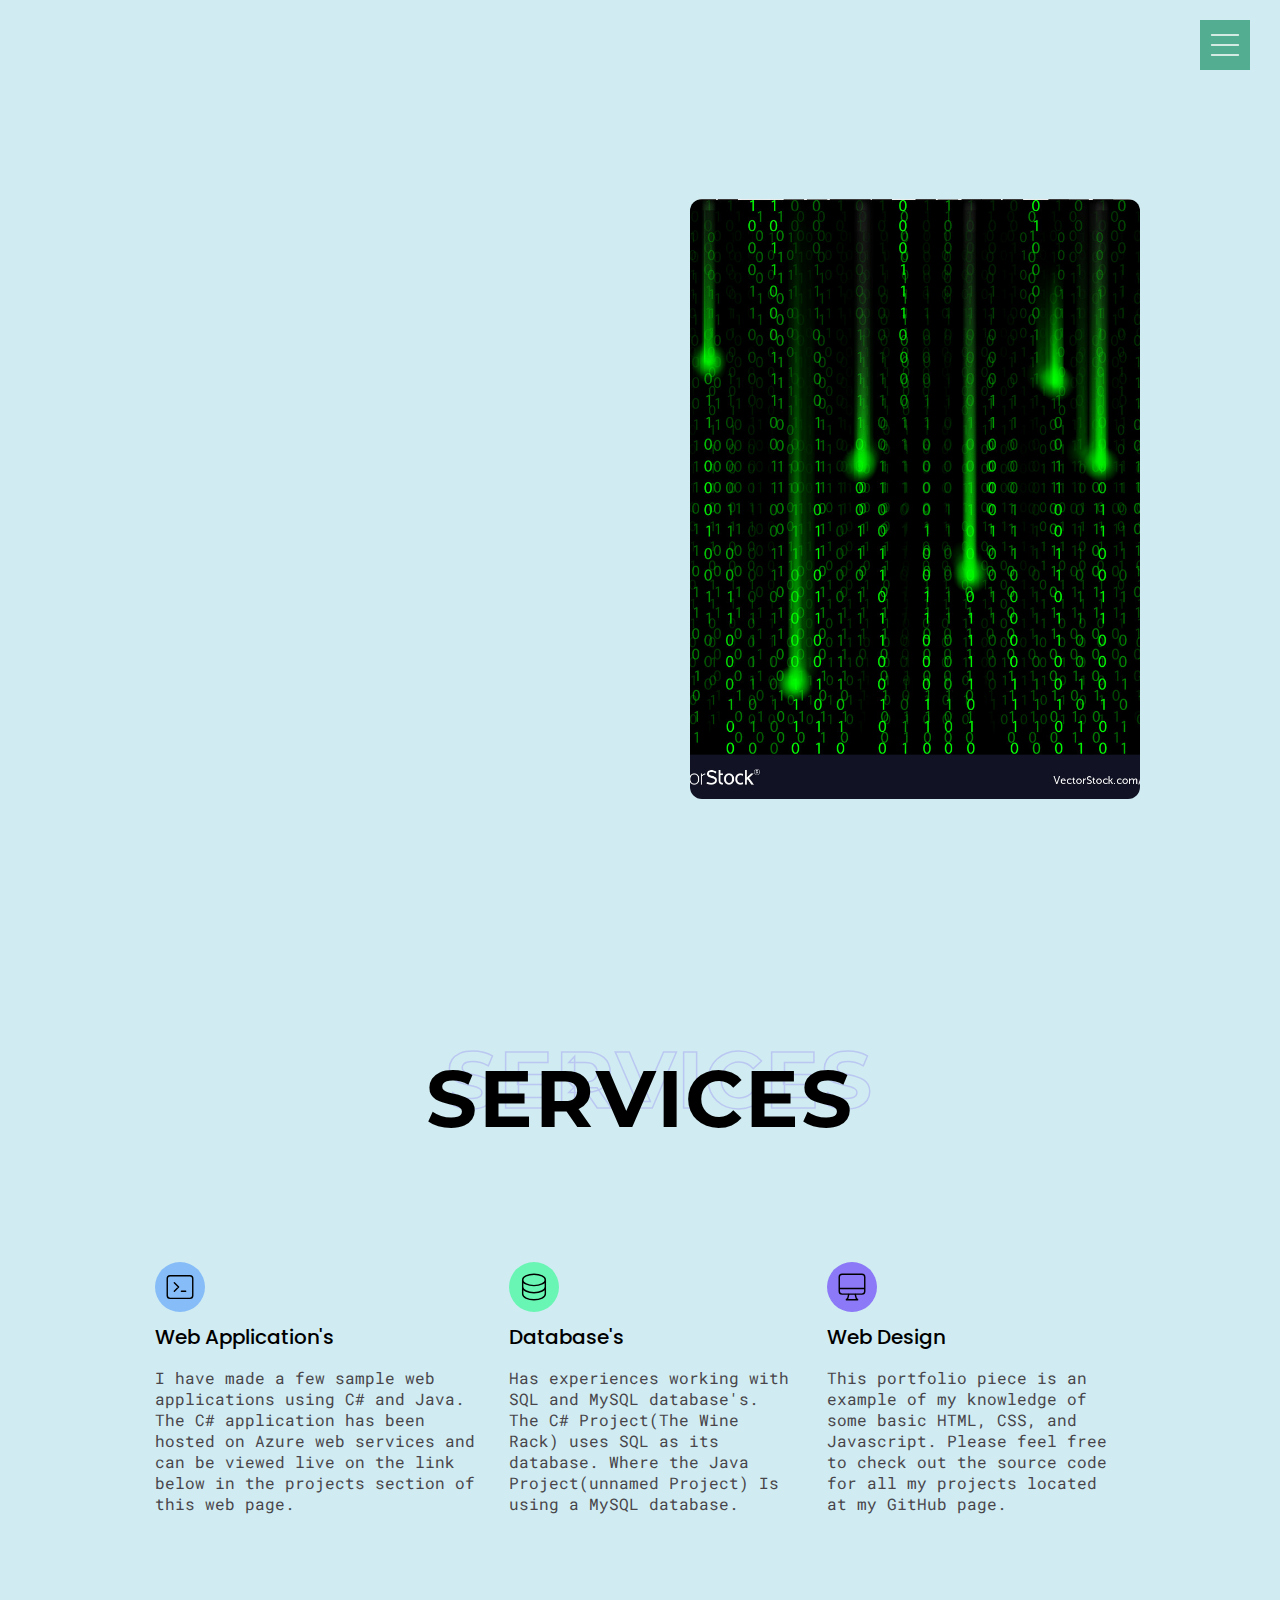
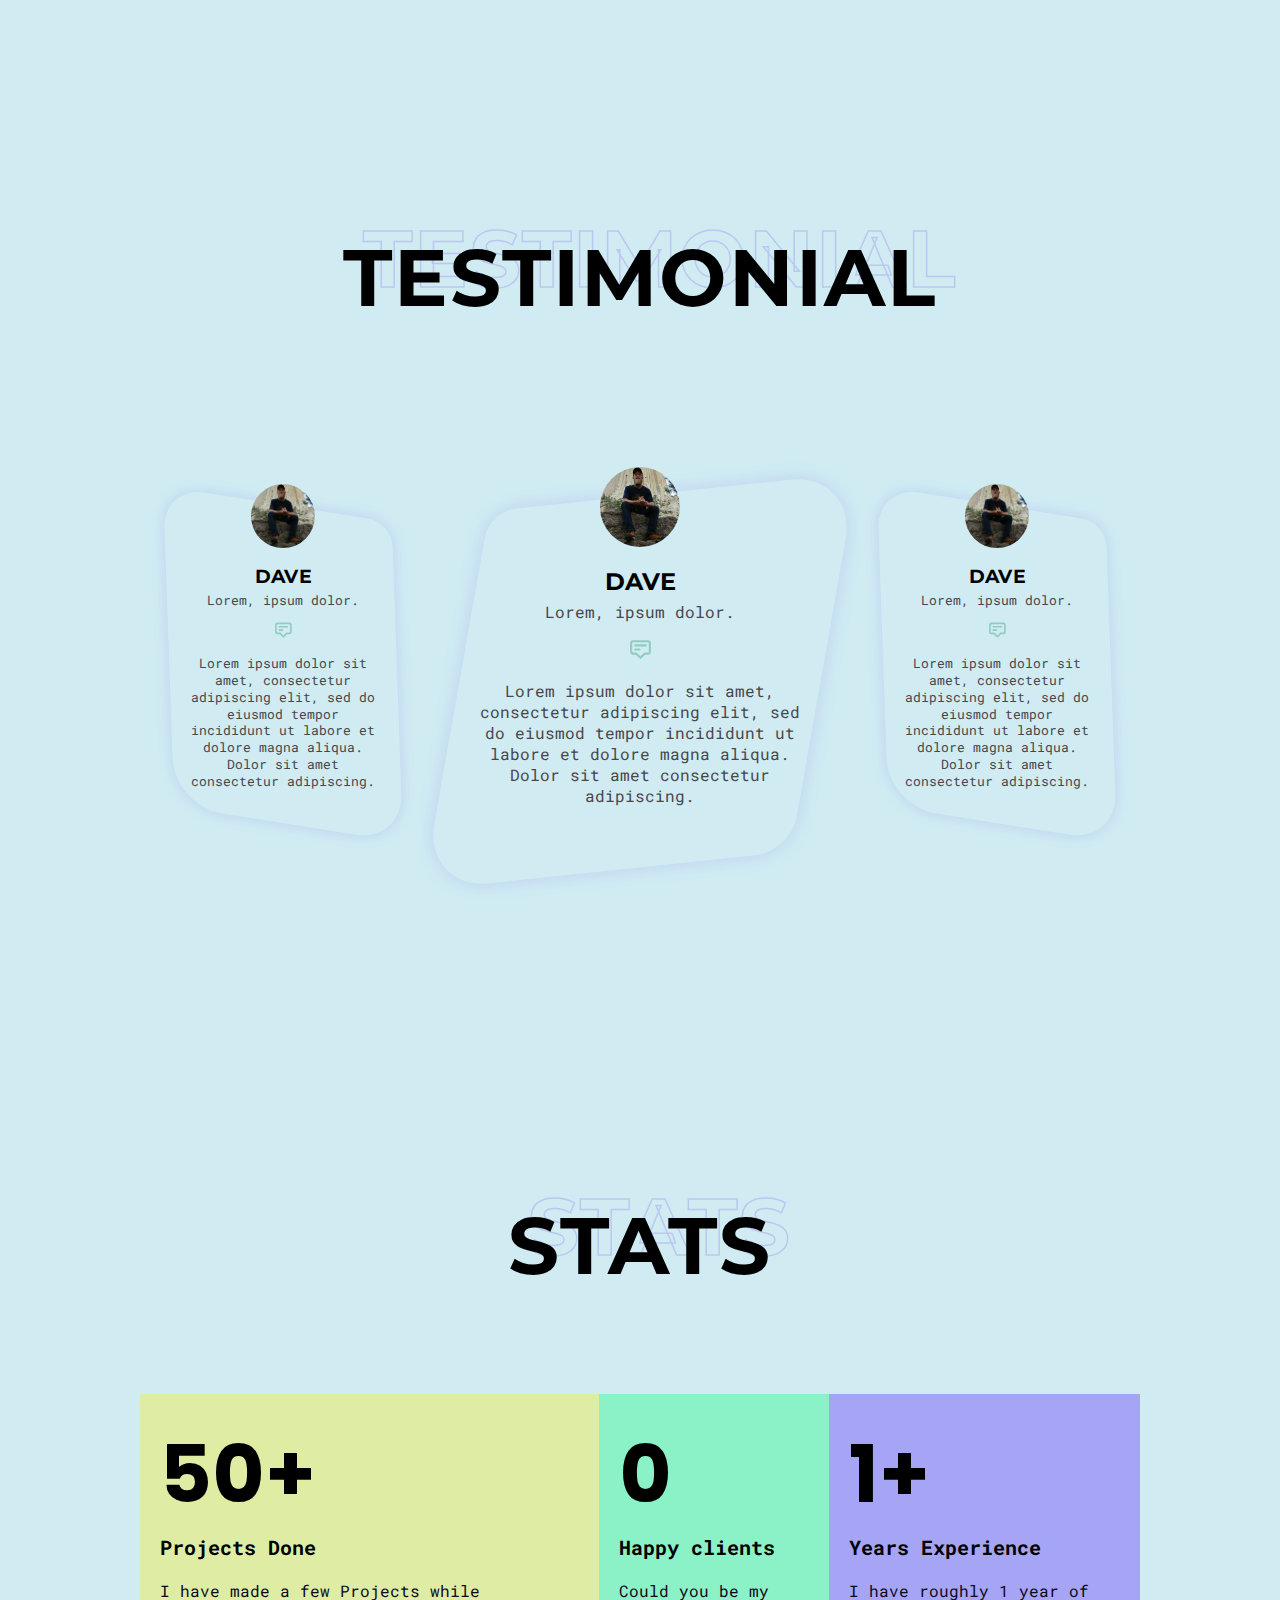
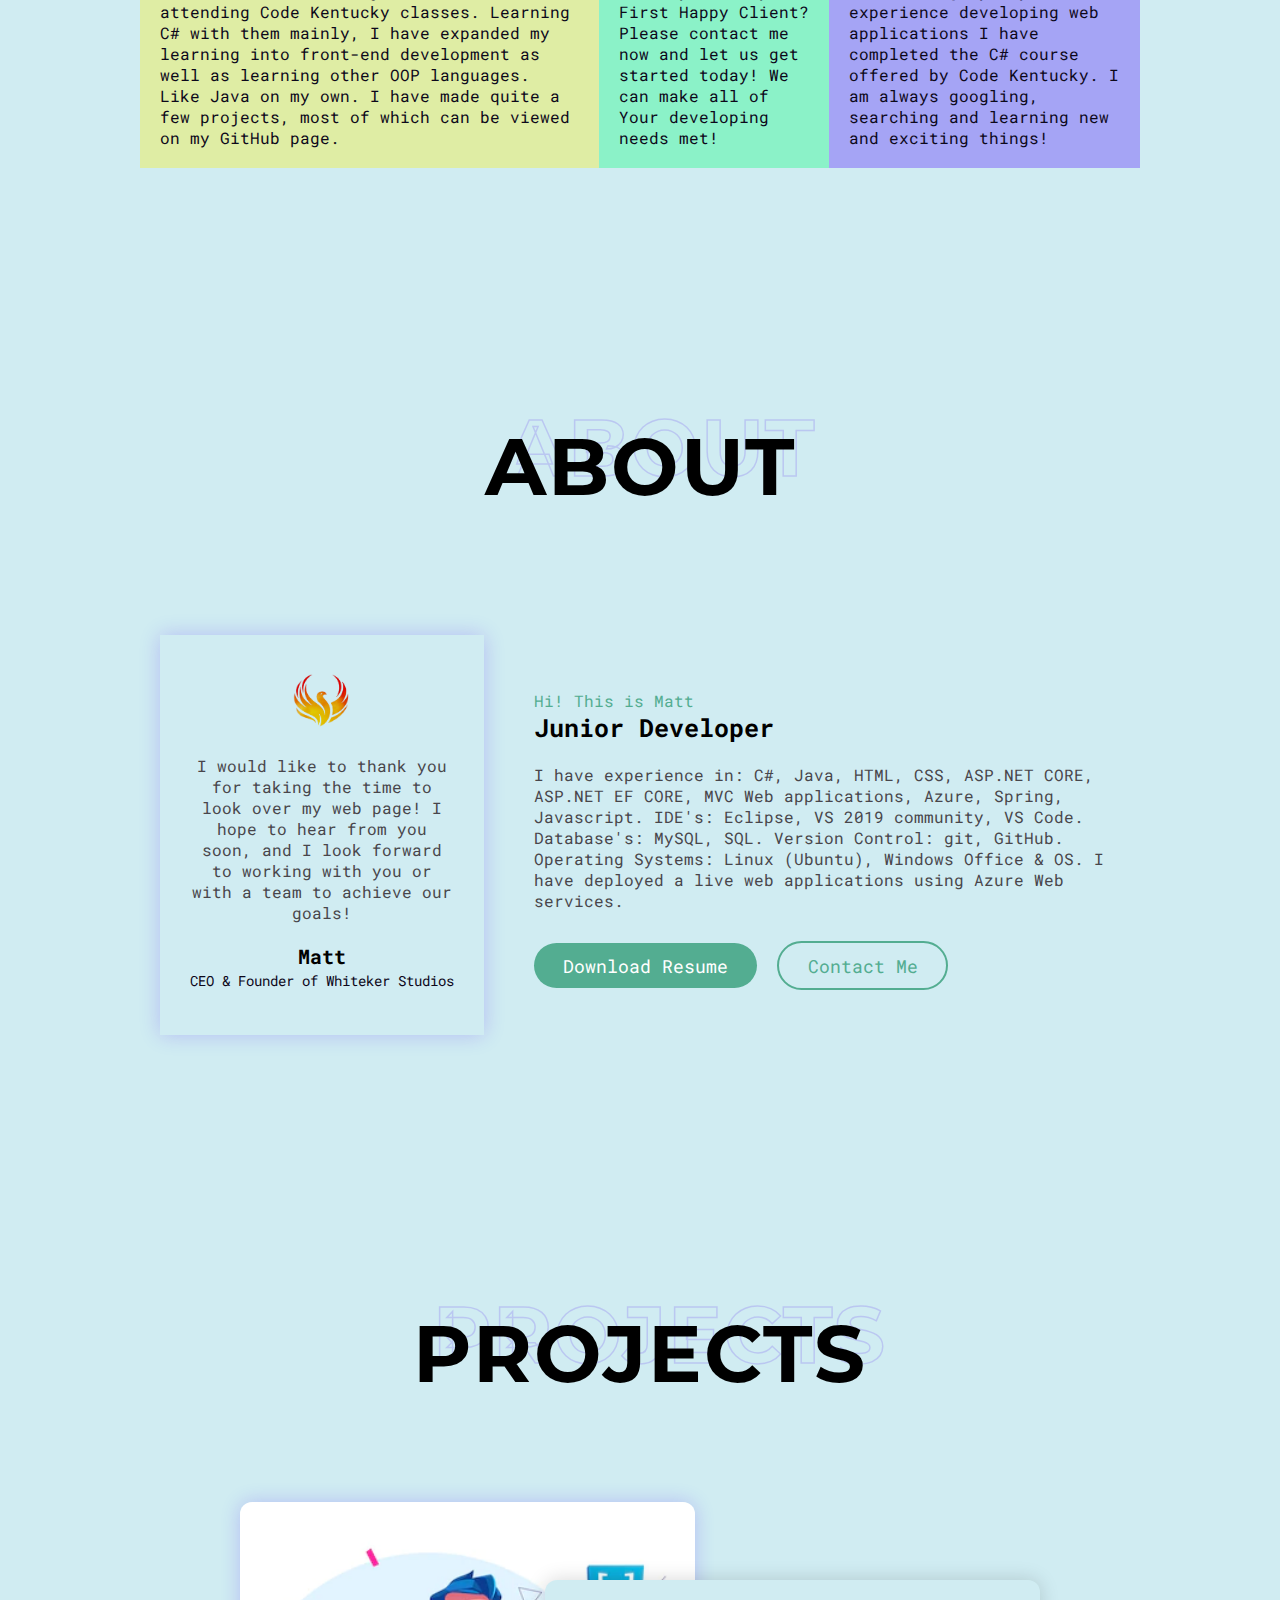
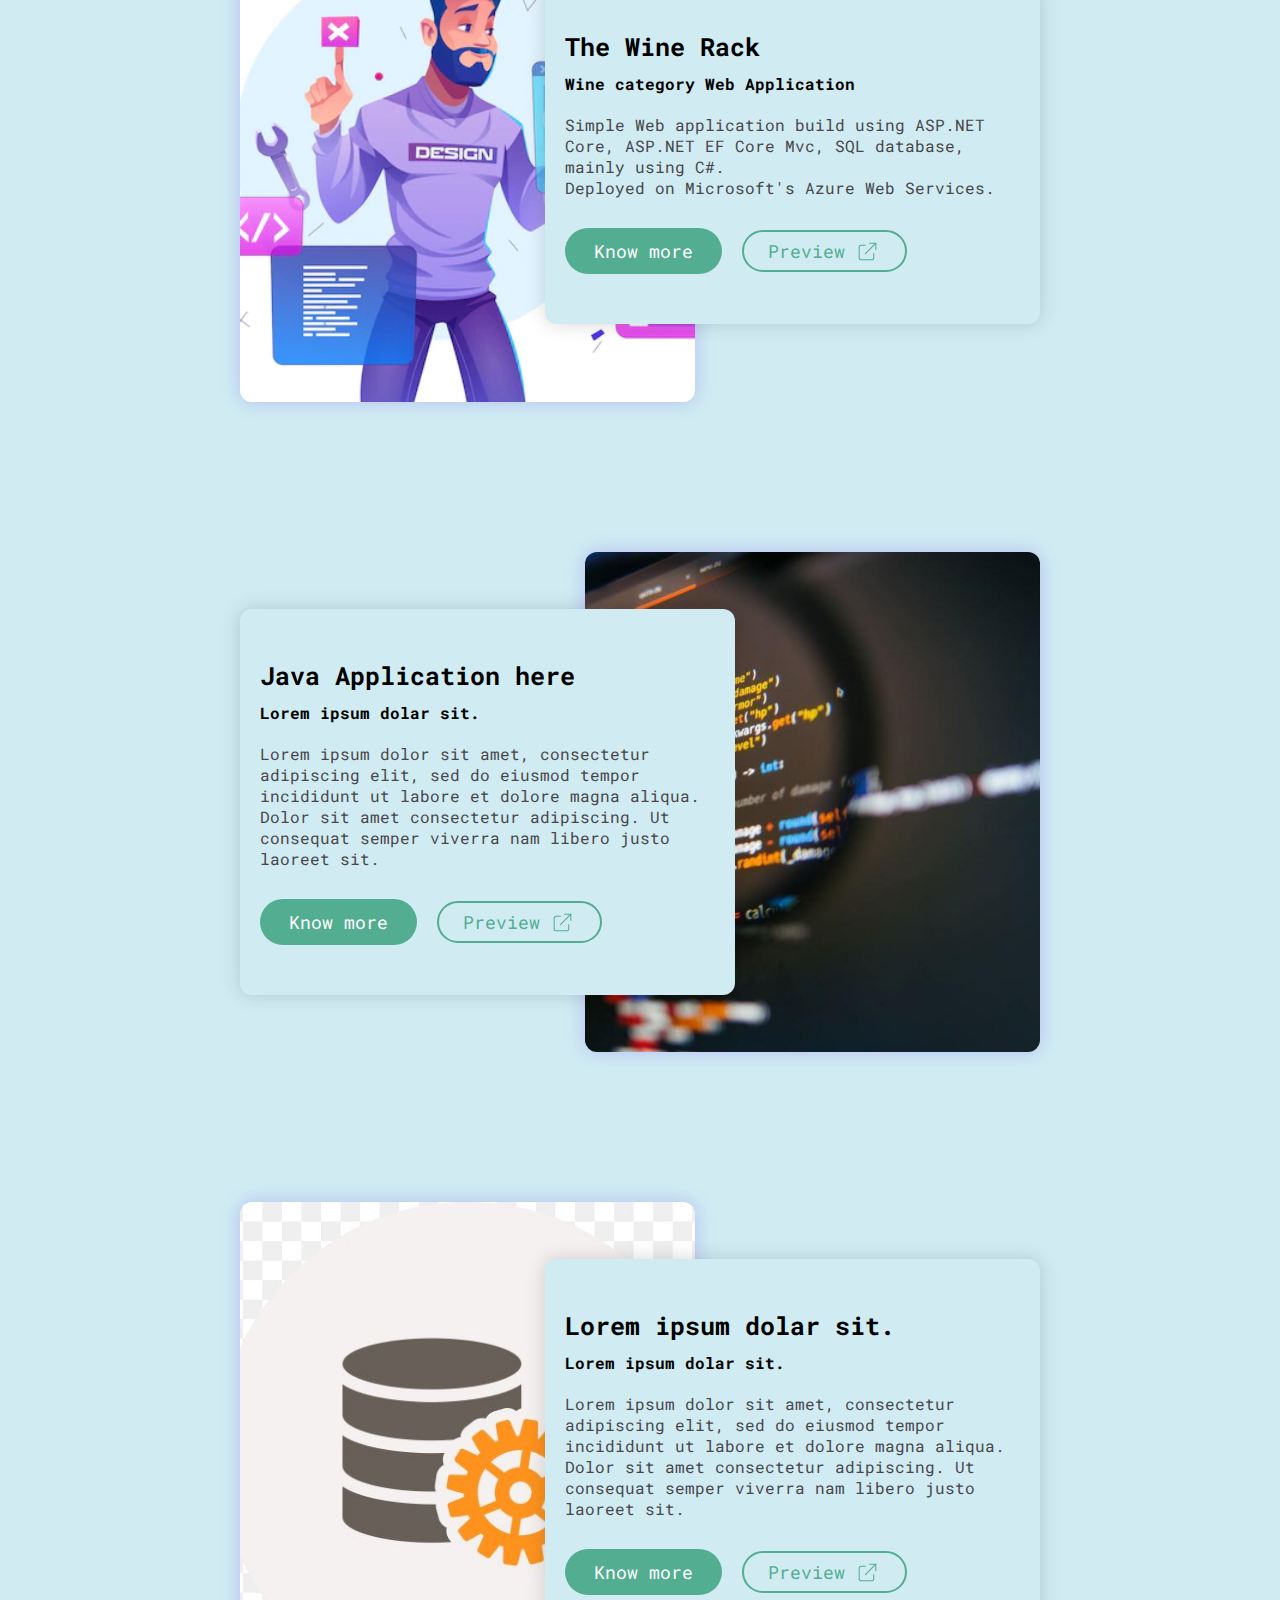
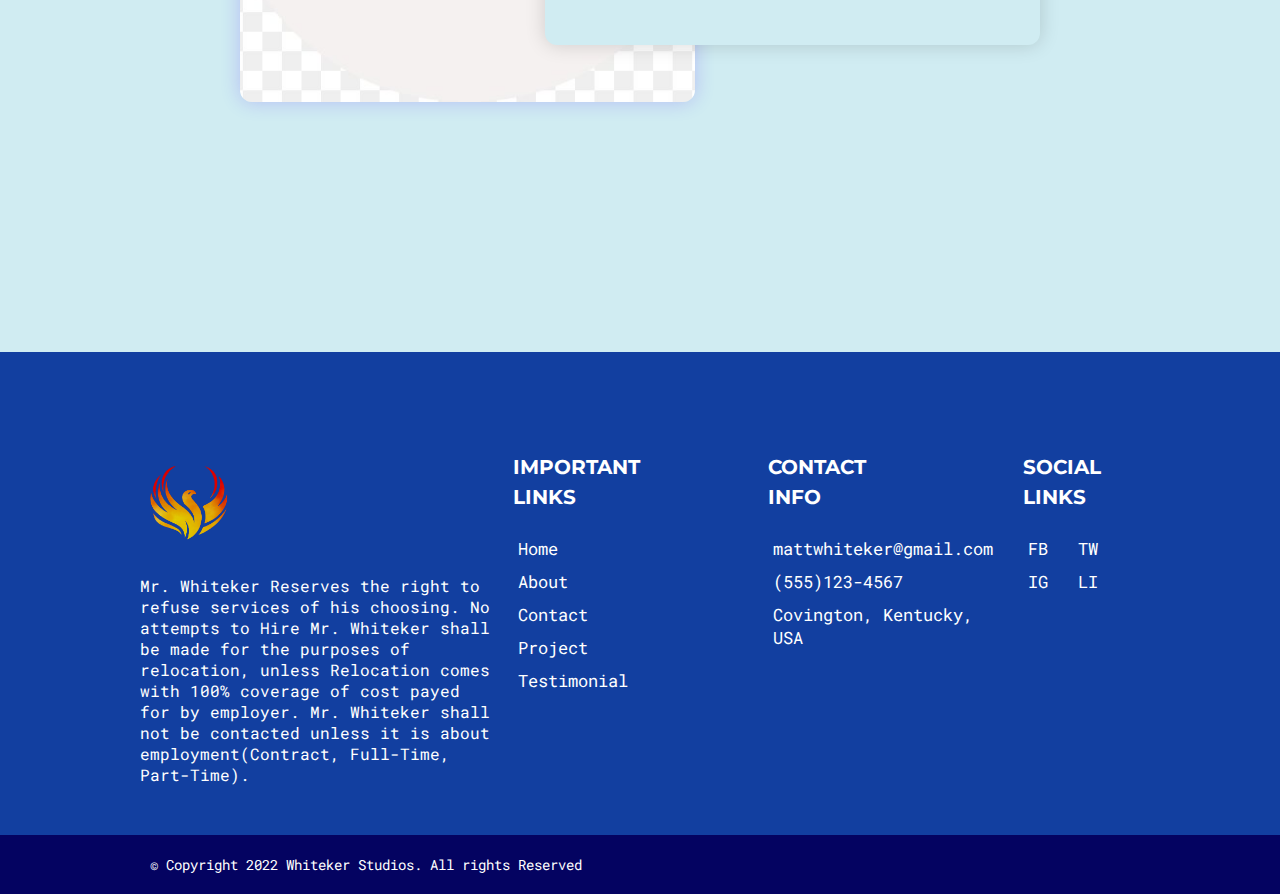
==== commit f3a3cbbc: "Added Real text to web page" ====
--- a/index.html
+++ b/index.html
@@ -1,3 +1,14 @@
+<!-- ________  ________ _______  ________ _______  _______  _______  _______    _______ ________ _________ _______ ________  _______ ________
+|\     /||\     /|\__   __/\__   __/(  ____ \| \    /\(  ____ \(  ____ )  (  ____ \\__   __/|\     /|(  __  \ \__   __/(  ___  )(  ____ \
+| )   ( || )   ( |   ) (      ) (   | (    \/|  \  / /| (    \/| (    )|  | (    \/   ) (   | )   ( || (  \  )   ) (   | (   ) || (    \/
+| | _ | || (___) |   | |      | |   | (__    |  (_/ / | (__    | (____)|  | (_____    | |   | |   | || |   ) |   | |   | |   | || (_____ 
+| |( )| ||  ___  |   | |      | |   |  __)   |   _ (  |  __)   |     __)  (_____  )   | |   | |   | || |   | |   | |   | |   | |(_____  )
+| || || || (   ) |   | |      | |   | (      |  ( \ \ | (      | (\ (           ) |   | |   | |   | || |   ) |   | |   | |   | |      ) |
+| () () || )   ( |___) (___   | |   | (____/\|  /  \ \| (____/\| ) \ \__  /\____) |   | |   | (___) || (__/  )___) (___| (___) |/\____) |
+(_______)|/     \|\_______/   )_(   (_______/|_/    \/(_______/|/   \__/  \_______)   )_(   (_______)(______/ \_______/(_______)\_______)
+                                                                                                                                        -->
+
+
 <!DOCTYPE html>
 <html lang="en">
 <head>
@@ -63,19 +74,15 @@
             <p class="subheading">Hello, I'm Matt</p>
             <h2 class="heading">
                 <div class="wrapper"><span>Junior</span></div>
-                <div class="wrapper"><span>Full-Stack</span></div>
+                <div class="wrapper"><span></span></div>
                 <div class="wrapper"><span>Developer</span></div>
             </h2>
-            <p class="desc">I'm a self taught Junior Java developer,
-                I have experience in:
-                C#, Java, HTML, CSS, ASP.NET CORE, ASP.NET EF CORE, MVC Web applications,
-                Azure, Spring, Javascript.
-                IDE's: Eclipse, VS 2019 community, VS Code.
-                Database's: MySQL, SQL.
-                Version Control: git, GitHub. 
-                Operating Systems: Linux (Ubuntu), Windows Office & OS.
-                    I have deployed a live web applications
-                using Azure Web services.
+            <p class="desc">
+                Are you looking for someone with Expericnce using C# or Java?
+                <br>How about HTML, CSS, or JavaScript?
+                <br>MVC Web Application?
+                <br>Relational Database's?
+                <br>Then peer further into this page because I believe you are in the right spot!
             </p>
             <div class="buttons">
                 <a href="#projects" class="primary-btn">See My Work</a>
@@ -114,10 +121,9 @@
                 </div>
                 <h3 class="item-heading">Web Application's</h3>
                 <p class="item-desc">
-                    Lorem ipsum dolor sit amet, consectetur adipiscing elit, 
-                    sed do eiusmod tempor incididunt ut labore et dolore magna aliqua. 
-                    Ut enim ad minim veniam, quis nostrud exercitation ullamco laboris 
-                    nisi ut aliquip ex ea commodo consequat.
+                    I have made a few sample web applications using C# and Java. The C# application
+                    has been hosted on Azure web services and can be viewed live on the link below in 
+                    the projects section of this web page.
                 </p>
             </div>
             <div class="item">
@@ -133,10 +139,9 @@
                 </div>
                 <h3 class="item-heading">Database's</h3>
                 <p class="item-desc">
-                    Lorem ipsum dolor sit amet, consectetur adipiscing elit, 
-                    sed do eiusmod tempor incididunt ut labore et dolore magna aliqua. 
-                    Ut enim ad minim veniam, quis nostrud exercitation ullamco laboris 
-                    nisi ut aliquip ex ea commodo consequat.
+                    Has experiences working with SQL and MySQL database's. The C# Project(The Wine Rack)
+                    uses SQL as its database. Where the Java Project(unnamed Project) Is using a MySQL 
+                    database.
                 </p>
             </div>
             <div class="item">
@@ -151,10 +156,8 @@
                 </div>
                 <h3 class="item-heading">Web Design</h3>
                 <p class="item-desc">
-                    Lorem ipsum dolor sit amet, consectetur adipiscing elit, 
-                    sed do eiusmod tempor incididunt ut labore et dolore magna aliqua. 
-                    Ut enim ad minim veniam, quis nostrud exercitation ullamco laboris 
-                    nisi ut aliquip ex ea commodo consequat.
+                    This portfolio piece is an example of my knowledge of some basic HTML, CSS, and Javascript.
+                    Please feel free to check out the source code for all my projects located at my GitHub page.
                 </p>
             </div>
         </div>
@@ -246,30 +249,26 @@
                     <h2 class="number">50+</h2>
                     <h3 class="stats-sub-heading">Projects Done</h3>
                     <p>
-                        Lorem ipsum dolor sit amet, consectetur adipiscing elit, 
-                        sed do eiusmod tempor incididunt ut labore et dolore magna aliqua.
-                        Dolor sit amet consectetur adipiscing. Ut consequat semper viverra 
-                        nam libero justo laoreet sit.
+                        I have made a few Projects while attending Code Kentucky classes. Learning C# with them
+                        mainly, I have expanded my learning into front-end development as well as learning other OOP
+                        languages. Like Java on my own. I have made quite a few projects, most of which can be viewed on my
+                        GitHub page. 
                     </p>
                 </div>
                 <div class="item">
-                    <h2 class="number">20</h2>
+                    <h2 class="number">0</h2>
                     <h3 class="stats-sub-heading">Happy clients</h3>
                     <p>
-                        Lorem ipsum dolor sit amet, consectetur adipiscing elit, 
-                        sed do eiusmod tempor incididunt ut labore et dolore magna aliqua.
-                        Dolor sit amet consectetur adipiscing. Ut consequat semper viverra 
-                        nam libero justo laoreet sit.
+                        Could you be my First Happy Client? Please contact me now and let us get started today! We can make all of Your
+                        developing needs met!
                     </p>
                 </div>
                 <div class="item">
                     <h2 class="number">1+</h2>
                     <h3 class="stats-sub-heading">Years Experience</h3>
                     <p>
-                        Lorem ipsum dolor sit amet, consectetur adipiscing elit, 
-                        sed do eiusmod tempor incididunt ut labore et dolore magna aliqua.
-                        Dolor sit amet consectetur adipiscing. Ut consequat semper viverra 
-                        nam libero justo laoreet sit.
+                        I have roughly 1 year of experience developing web applications I have completed the C# course offered
+                        by Code Kentucky. I am always googling, searching and learning new and exciting things!
                     </p>
                 </div>
             </div>
@@ -288,26 +287,30 @@
                         <div class="img">
                             <img src="./images/phoenix.png" alt="">
                         </div>
-                        <p class="card-desc">Lorem ipsum dolor sit amet, 
-                            consectetur adipiscing elit, sed do eiusmod 
-                            tempor incididunt ut labore et dolore magna aliqua. 
-                            Dolor sit amet consectetur adipiscing. Ut consequat 
-                            semper viverra nam libero justo laoreet sit.</p>
+                        <p class="card-desc">I would like to thank you for taking the time to look over
+                            my web page! I hope to hear from you soon, and I look forward to working with 
+                            you or with a team to achieve our goals!
+                        </p>
                             <h3 class="card-name">Matt</h3>
-                            <p class="card-sub-title">CEO & Founder of Aznable-Studios</p>
+                            <p class="card-sub-title">CEO & Founder of Whiteker Studios</p>
                     </div>
                 </div>            
                 <div class="right">
                     <p class="subheading">Hi! This is Matt</p>
-                    <h2 class="slogan">Junior Full Stack Developer</h2>
-                    <p class="right-text">Lorem ipsum dolor sit amet, consectetur adipiscing
-                        elit, sed do eiusmod tempor incididunt ut labore et dolore magna aliqua. 
-                        Dolor sit amet consectetur adipiscing. Ut consequat semper viverra nam 
-                        libero justo laoreet sit.</p>
+                    <h2 class="slogan">Junior Developer</h2>
+                    <p class="right-text">I have experience in:
+                        C#, Java, HTML, CSS, ASP.NET CORE, ASP.NET EF CORE, MVC Web applications,
+                        Azure, Spring, Javascript.
+                        IDE's: Eclipse, VS 2019 community, VS Code.
+                        Database's: MySQL, SQL.
+                        Version Control: git, GitHub. 
+                        Operating Systems: Linux (Ubuntu), Windows Office & OS.
+                            I have deployed a live web applications
+                        using Azure Web services.</p>
                         <div class="buttons">
                             <a href="./Matthew Whiteker Resume 2022.pdf" class="primary-btn"
                             download>Download Resume</a>
-                            <a href="/contact.html" class="primary-btn outline">Hire Me</a>
+                            <a href="/contact.html" class="primary-btn outline">Contact Me</a>
                         </div>
                 </div>
             </div>
@@ -329,12 +332,12 @@
                         </div>
                     </div>
                     <div class="right">
-                        <h2 class="project-title">&copy The Wine Rack                        
+                        <h2 class="project-title">The Wine Rack                        
                         </h2>
                         <h3 class="project-sub-title">Wine category Web Application</h3>
                             <p class="project-desc">
                                 Simple Web application build using ASP.NET Core, 
-                                ASP.NET EF Core Mvc, SQL Server, mainly using C#.
+                                ASP.NET EF Core Mvc, SQL database, mainly using C#.
                                 <br> Deployed on Microsoft's Azure Web Services.
                             </p>
                             <div class="buttons">
@@ -433,10 +436,10 @@
                         </a>
                     </div>
                     <p>
-                        Lorem ipsum dolor sit amet, consectetur adipiscing elit, 
-                        sed do eiusmod tempor incididunt ut labore et dolore magna aliqua. 
-                        Dolor sit amet consectetur adipiscing. Ut consequat semper viverra 
-                        nam libero justo laoreet sit.
+                        Mr. Whiteker Reserves the right to refuse services of his
+                        choosing. No attempts to Hire Mr. Whiteker shall be made for the purposes of relocation,
+                        unless Relocation comes with 100% coverage of cost payed for by employer. Mr. Whiteker shall not be
+                        contacted unless it is about employment(Contract, Full-Time, Part-Time).
                     </p>
                 </div>
                 <div class="col-2">
@@ -473,7 +476,7 @@
     <!-- Copyright Section -->
     <section id="copyright">
         <div class="container">
-            <p>&copy; Copyright 2022 Aznable-Studios. All rights Reserved</p>
+            <p>&copy; Copyright 2022 Whiteker Studios. All rights Reserved</p>
         </div>
     </section>
     <!-- End Copyright Section -->
